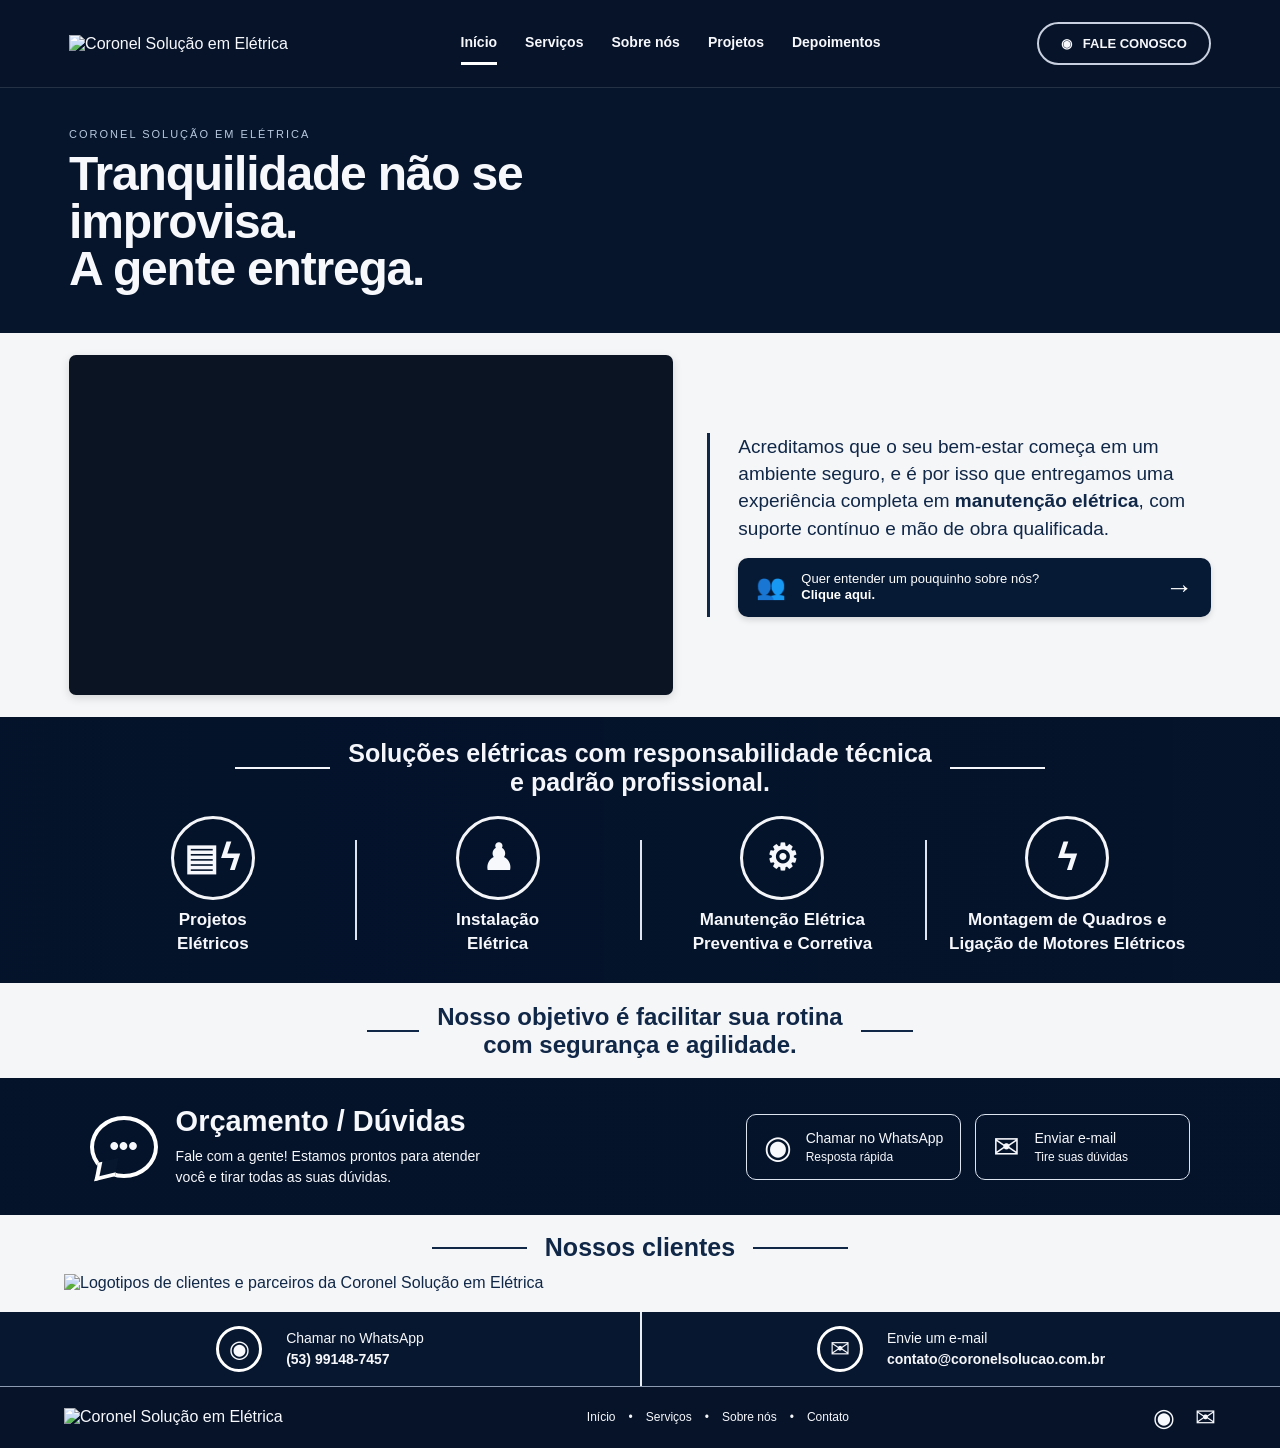
==== index.html @ 7e6bda2f "Add files via upload" ====
<!DOCTYPE html>
<html lang="pt-BR">
<head>
  <meta charset="UTF-8">
  <meta name="viewport" content="width=device-width, initial-scale=1.0">
  <meta name="description" content="Coronel Solução em Elétrica: projetos, instalações e manutenção elétrica com responsabilidade técnica e padrão profissional.">
  <meta name="theme-color" content="#06152c">
  <title>Coronel Solução em Elétrica</title>
  <link rel="stylesheet" href="style.css">
</head>
<body>
  <header class="site-header">
    <a class="brand" href="#inicio" aria-label="Coronel Solução em Elétrica - início">
      <img src="assets/logo-coronel.jpg" alt="Coronel Solução em Elétrica">
    </a>
    <button class="menu-toggle" aria-label="Abrir menu" aria-expanded="false">☰</button>
    <nav class="nav" id="nav">
      <a class="active" href="#inicio">Início</a>
      <a href="#servicos">Serviços</a>
      <a href="#sobre">Sobre nós</a>
      <a href="#clientes">Projetos</a>
      <a href="#clientes">Depoimentos</a>
    </nav>
    <a class="outline-button top-contact" href="https://wa.me/5553991487457" target="_blank" rel="noopener">◉ &nbsp; FALE CONOSCO</a>
  </header>

  <main>
    <section class="hero" id="inicio">
      <div class="hero-copy">
        <p class="eyebrow">CORONEL SOLUÇÃO EM ELÉTRICA</p>
        <h1>Tranquilidade não se<br class="desktop"> improvisa.<br>A gente entrega.</h1>
      </div>
      <div class="hero-photo" role="img" aria-label="Construção de edifício com guindaste"></div>
    </section>

    <section class="intro section-light" id="sobre">
      <div class="video-wrap">
        <iframe src="https://www.youtube-nocookie.com/embed/G24jS_KBPcw?rel=0" title="Coronel Solução em Elétrica - Apresentação" allow="accelerometer; autoplay; clipboard-write; encrypted-media; gyroscope; picture-in-picture; web-share" referrerpolicy="strict-origin-when-cross-origin" allowfullscreen></iframe>
      </div>
      <div class="intro-copy">
        <p>Acreditamos que o seu bem-estar começa em um ambiente seguro, e é por isso que entregamos uma experiência completa em <strong>manutenção elétrica</strong>, com suporte contínuo e mão de obra qualificada.</p>
        <a class="filled-button" href="#servicos"><span>👥</span><span>Quer entender um pouquinho sobre nós?<br><strong>Clique aqui.</strong></span><b>→</b></a>
      </div>
    </section>

    <section class="services" id="servicos">
      <div class="section-heading light-heading"><span></span><h2>Soluções elétricas com responsabilidade técnica<br class="desktop"> e padrão profissional.</h2><span></span></div>
      <div class="service-grid">
        <article class="service-card"><div class="service-icon">▤ϟ</div><h3>Projetos<br>Elétricos</h3></article>
        <article class="service-card"><div class="service-icon">♟</div><h3>Instalação<br>Elétrica</h3></article>
        <article class="service-card"><div class="service-icon">⚙</div><h3>Manutenção Elétrica<br>Preventiva e Corretiva</h3></article>
        <article class="service-card"><div class="service-icon">ϟ</div><h3>Montagem de Quadros e<br>Ligação de Motores Elétricos</h3></article>
      </div>
    </section>

    <section class="mission section-light">
      <div class="section-heading dark-heading"><span></span><h2>Nosso objetivo é facilitar sua rotina<br> com segurança e agilidade.</h2><span></span></div>
    </section>

    <section class="contact-band">
      <div class="contact-intro"><div class="chat-icon">•••</div><div><h2>Orçamento / Dúvidas</h2><p>Fale com a gente! Estamos prontos para atender<br class="desktop"> você e tirar todas as suas dúvidas.</p></div></div>
      <div class="contact-actions">
        <a class="contact-box" href="https://wa.me/5553991487457" target="_blank" rel="noopener"><span class="contact-symbol">◉</span><span>Chamar no WhatsApp<small>Resposta rápida</small></span></a>
        <a class="contact-box" href="mailto:contato@coronelsolucao.com.br"><span class="contact-symbol">✉</span><span>Enviar e-mail<small>Tire suas dúvidas</small></span></a>
      </div>
    </section>

    <section class="clients section-light" id="clientes">
      <div class="section-heading dark-heading"><span></span><h2>Nossos clientes</h2><span></span></div>
      <img src="assets/clientes.jpg" alt="Logotipos de clientes e parceiros da Coronel Solução em Elétrica" class="clients-image">
    </section>

    <section class="quick-contact">
      <a href="https://wa.me/5553991487457" target="_blank" rel="noopener"><span class="round-icon">◉</span><span>Chamar no WhatsApp<strong>(53) 99148-7457</strong></span></a>
      <a href="mailto:contato@coronelsolucao.com.br"><span class="round-icon">✉</span><span>Envie um e-mail<strong>contato@coronelsolucao.com.br</strong></span></a>
    </section>
  </main>

  <footer class="footer">
    <a class="footer-brand" href="#inicio"><img src="assets/logo-coronel.jpg" alt="Coronel Solução em Elétrica"></a>
    <nav><a href="#inicio">Início</a><i>•</i><a href="#servicos">Serviços</a><i>•</i><a href="#sobre">Sobre nós</a><i>•</i><a href="#contato">Contato</a></nav>
    <div class="footer-icons"><a href="https://wa.me/5553991487457" aria-label="WhatsApp">◉</a><a href="mailto:contato@coronelsolucao.com.br" aria-label="E-mail">✉</a></div>
  </footer>
  <script src="script.js"></script>
</body>
</html>
---- style.css ----
*{box-sizing:border-box}html{scroll-behavior:smooth}body{margin:0;font-family:Arial,Helvetica,sans-serif;color:#f7f8fc;background:#06152c}a{color:inherit;text-decoration:none}.site-header{height:88px;background:#061329;display:flex;align-items:center;justify-content:space-between;padding:8px 5.4%;gap:28px;border-bottom:1px solid rgba(255,255,255,.12);position:relative;z-index:5}.brand img{display:block;width:235px;max-height:78px;object-fit:contain;mix-blend-mode:screen}.nav{display:flex;align-items:center;gap:28px;font-size:14px;font-weight:700}.nav a{padding:12px 0;border-bottom:3px solid transparent}.nav a:hover,.nav a.active{border-color:#fff}.outline-button{border:2px solid #c8d0df;border-radius:28px;padding:12px 22px;font-size:13px;font-weight:700;white-space:nowrap}.menu-toggle{display:none;background:none;border:0;color:white;font-size:28px}.hero{min-height:245px;position:relative;display:flex;align-items:center;overflow:hidden;background:linear-gradient(90deg,#06152c 0%,rgba(6,21,44,.95) 30%,rgba(6,21,44,.25) 72%),url('assets/hero-construcao.jpg') right center/auto 100% no-repeat,#06152c}.hero-copy{position:relative;z-index:1;padding:26px 5.4%;max-width:680px}.eyebrow{font-size:11px;letter-spacing:2px;color:#b8c9df;margin:0 0 10px}.hero h1{font-size:clamp(32px,4.3vw,48px);line-height:.99;letter-spacing:-1.2px;margin:0;font-weight:800}.section-light{background:#f5f6f8;color:#102747}.intro{display:grid;grid-template-columns:1.2fr 1fr;gap:34px;padding:22px 5.4%;align-items:center}.video-wrap{position:relative;aspect-ratio:16/9;border-radius:7px;overflow:hidden;background:#0b1422;box-shadow:0 3px 10px #0002}.video-wrap iframe{position:absolute;inset:0;width:100%;height:100%;border:0}.intro-copy{border-left:3px solid #102747;padding:0 0 0 28px;font-size:19px;line-height:1.43}.intro-copy p{margin:0 0 16px}.filled-button{display:flex;align-items:center;gap:15px;background:#071a35;color:#fff;border-radius:10px;padding:12px 18px;font-size:13px;line-height:1.25;box-shadow:0 3px 6px #0002}.filled-button>span:first-child{font-size:24px}.filled-button b{font-size:28px;margin-left:auto}.services{padding:22px 5.5% 27px;background:linear-gradient(90deg,rgba(4,19,42,.96),rgba(4,19,42,.89)),url('assets/fundo-eletrico.jpg') center/cover}.section-heading{display:flex;align-items:center;justify-content:center;gap:18px;text-align:center}.section-heading span{display:block;height:2px;width:95px;flex-shrink:1;background:currentColor}.section-heading h2{font-size:25px;line-height:1.15;margin:0;font-weight:800}.light-heading{color:#f5f6fb;margin-bottom:20px}.service-grid{display:grid;grid-template-columns:repeat(4,1fr);max-width:1150px;margin:auto}.service-card{text-align:center;position:relative;padding:0 14px;display:flex;flex-direction:column;align-items:center;justify-content:flex-start;gap:8px}.service-card+.service-card:before{content:"";position:absolute;left:0;top:24px;height:100px;width:2px;background:#dfe5f0}.service-icon{height:84px;width:84px;border:3px solid #f4f5f8;border-radius:50%;display:grid;place-items:center;font-size:36px;font-weight:700}.service-card h3{font-size:17px;line-height:1.4;margin:0}.mission{padding:20px 5%;}.dark-heading{color:#102747}.mission .section-heading h2{font-size:24px}.mission .section-heading span{width:52px}.contact-band{display:flex;align-items:center;justify-content:space-between;gap:25px;padding:27px 7%;background:linear-gradient(90deg,rgba(4,19,42,.97),rgba(4,19,42,.84)),url('assets/fundo-eletrico.jpg') center/cover}.contact-intro{display:flex;align-items:center;gap:18px}.chat-icon{width:68px;height:62px;border:4px solid #fff;border-radius:50%;display:grid;place-items:center;font-size:27px;font-weight:bold;position:relative;flex-shrink:0}.chat-icon:after{content:"";position:absolute;bottom:-5px;left:3px;width:15px;height:15px;background:#07172e;border-left:4px solid white;border-bottom:4px solid white;transform:skew(-25deg) rotate(-15deg)}.contact-intro h2{font-size:29px;margin:0 0 8px}.contact-intro p{font-size:14px;line-height:1.5;margin:0}.contact-actions{display:flex;gap:14px}.contact-box{display:flex;align-items:center;gap:14px;border:1.5px solid #dce4f0;border-radius:10px;padding:13px 17px;min-width:215px;font-size:14px}.contact-symbol{font-size:32px}.contact-box small{display:block;font-size:12px;margin-top:4px}.clients{padding:18px 5% 20px}.clients .section-heading{margin-bottom:12px}.clients-image{width:100%;height:auto;max-height:150px;object-fit:contain;display:block}.quick-contact{display:grid;grid-template-columns:1fr 1fr;background:#07172f;border-bottom:1px solid #8c9bb2}.quick-contact>a{display:flex;align-items:center;justify-content:center;gap:24px;padding:14px 12px;font-size:14px}.quick-contact>a+a{border-left:2px solid #e9edf4}.round-icon{width:46px;height:46px;border:3px solid #fff;border-radius:50%;display:grid;place-items:center;font-size:24px}.quick-contact strong{display:block;font-size:14px;margin-top:5px}.footer{display:flex;align-items:center;justify-content:space-between;padding:16px 5%;background:#061329;gap:20px}.footer-brand img{width:180px;max-height:60px;object-fit:contain;mix-blend-mode:screen}.footer nav{display:flex;align-items:center;gap:13px;font-size:12px}.footer nav i{font-style:normal}.footer-icons{display:flex;gap:20px;font-size:25px}.footer a:hover{opacity:.8}
@media(max-width:900px){.site-header{padding:8px 4%;gap:14px}.brand img{width:185px}.nav{gap:14px;font-size:12px}.top-contact{padding:10px 13px;font-size:11px}.intro{gap:22px;padding:22px 4%}.intro-copy{font-size:16px;padding-left:20px}.contact-band{padding:25px 4%}.contact-intro h2{font-size:24px}.contact-box{min-width:0;padding:12px}.footer-brand img{width:145px}}
@media(max-width:680px){.site-header{height:74px;justify-content:space-between}.brand img{width:190px;max-height:62px}.menu-toggle{display:block;margin-left:auto}.nav{display:none;position:absolute;top:73px;left:0;right:0;background:#061329;padding:14px 6% 20px;flex-direction:column;align-items:stretch;gap:2px}.nav.open{display:flex}.nav a{padding:12px 0}.top-contact{display:none}.hero{min-height:290px;background:linear-gradient(90deg,rgba(6,21,44,.96),rgba(6,21,44,.68)),url('assets/hero-construcao.jpg') 58% center/cover no-repeat}.hero-copy{padding:32px 6%}.hero h1{font-size:clamp(34px,8.8vw,45px)}.eyebrow{font-size:9px}.desktop{display:none}.intro{grid-template-columns:1fr;padding:20px 5%;gap:20px}.intro-copy{border-left:0;border-top:2px solid #102747;padding:17px 0 0;font-size:17px}.services{padding:23px 4%}.section-heading{gap:10px}.section-heading span{width:35px}.section-heading h2{font-size:20px}.service-grid{grid-template-columns:repeat(2,1fr);row-gap:24px}.service-card{padding:0 6px}.service-card+.service-card:before{display:none}.service-card:nth-child(even){border-left:1px solid #aab5c8}.service-icon{width:74px;height:74px;font-size:31px}.service-card h3{font-size:15px}.mission{padding:22px 4%}.mission .section-heading h2{font-size:19px}.mission .section-heading span{width:20px}.contact-band{align-items:stretch;flex-direction:column;padding:25px 5%;gap:20px}.contact-intro h2{font-size:25px}.contact-intro p br{display:none}.contact-actions{display:grid;grid-template-columns:1fr 1fr;gap:9px}.contact-box{gap:8px;padding:11px 9px;font-size:12px}.contact-symbol{font-size:25px}.contact-box small{font-size:10px}.clients{padding:18px 4%}.clients-image{max-height:none}.quick-contact{grid-template-columns:1fr}.quick-contact>a{justify-content:flex-start;padding:14px 9%}.quick-contact>a+a{border-left:0;border-top:1px solid #697992}.footer{flex-wrap:wrap;justify-content:center;text-align:center;padding:20px 5%;gap:14px}.footer-brand{width:100%}.footer-brand img{width:170px;margin:auto}.footer nav{gap:9px;font-size:11px}.footer-icons{gap:16px}.chat-icon{width:56px;height:54px;font-size:22px}}
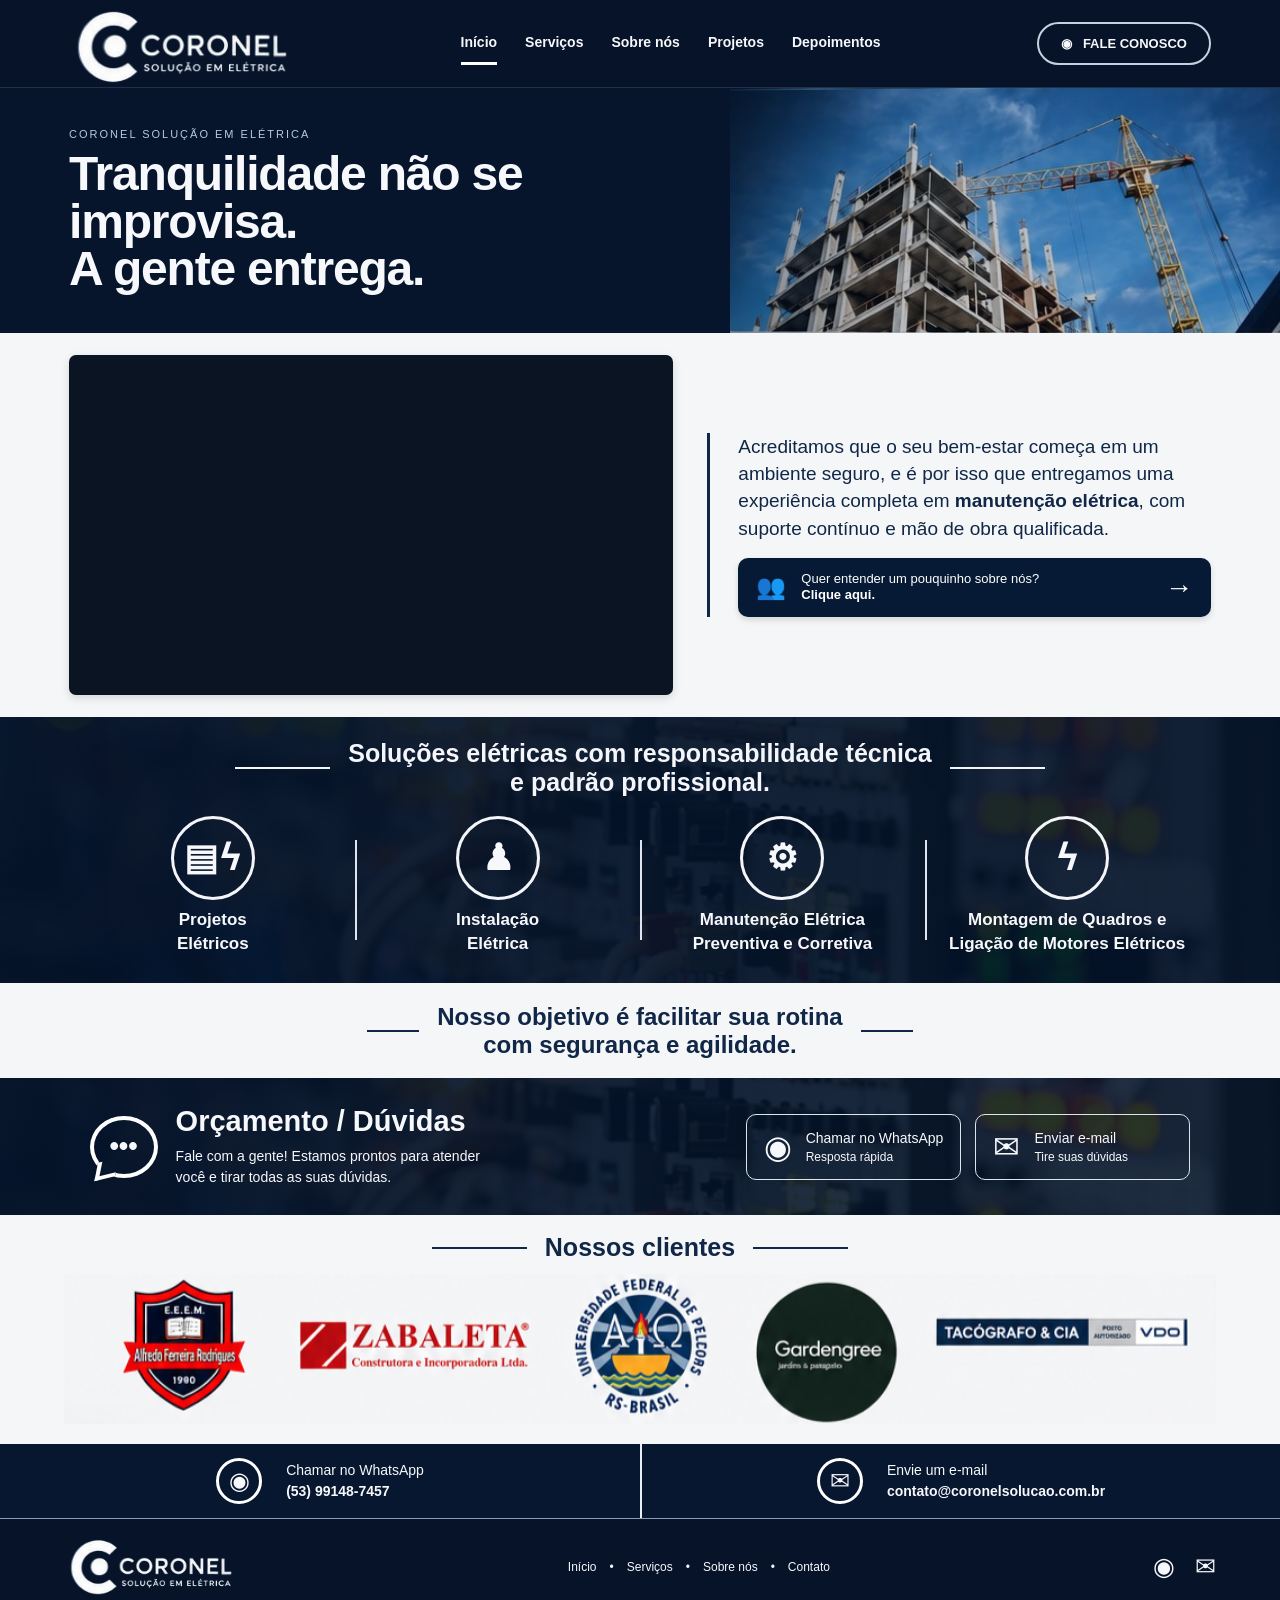
==== commit 5bb12f61: "Rename site-editado.html to index.html" ====
--- a/index.html
+++ b/index.html
@@ -1,17 +1,18 @@
-<!DOCTYPE html>
-<html lang="pt-BR">
-<head>
+<!doctype html><html lang="pt-BR"><head>
   <meta charset="UTF-8">
   <meta name="viewport" content="width=device-width, initial-scale=1.0">
   <meta name="description" content="Coronel Solução em Elétrica: projetos, instalações e manutenção elétrica com responsabilidade técnica e padrão profissional.">
   <meta name="theme-color" content="#06152c">
   <title>Coronel Solução em Elétrica</title>
-  <link rel="stylesheet" href="style.css">
+  <style>*{box-sizing:border-box}html{scroll-behavior:smooth}body{margin:0;font-family:Arial,Helvetica,sans-serif;color:#f7f8fc;background:#06152c}a{color:inherit;text-decoration:none}.site-header{height:88px;background:#061329;display:flex;align-items:center;justify-content:space-between;padding:8px 5.4%;gap:28px;border-bottom:1px solid rgba(255,255,255,.12);position:relative;z-index:5}.brand img{display:block;width:235px;max-height:78px;object-fit:contain;mix-blend-mode:screen}.nav{display:flex;align-items:center;gap:28px;font-size:14px;font-weight:700}.nav a{padding:12px 0;border-bottom:3px solid transparent}.nav a:hover,.nav a.active{border-color:#fff}.outline-button{border:2px solid #c8d0df;border-radius:28px;padding:12px 22px;font-size:13px;font-weight:700;white-space:nowrap}.menu-toggle{display:none;background:none;border:0;color:white;font-size:28px}.hero{min-height:245px;position:relative;display:flex;align-items:center;overflow:hidden;background:linear-gradient(90deg,#06152c 0%,rgba(6,21,44,.95) 30%,rgba(6,21,44,.25) 72%),url("[data-uri]") right center/auto 100% no-repeat,#06152c}.hero-copy{position:relative;z-index:1;padding:26px 5.4%;max-width:680px}.eyebrow{font-size:11px;letter-spacing:2px;color:#b8c9df;margin:0 0 10px}.hero h1{font-size:clamp(32px,4.3vw,48px);line-height:.99;letter-spacing:-1.2px;margin:0;font-weight:800}.section-light{background:#f5f6f8;color:#102747}.intro{display:grid;grid-template-columns:1.2fr 1fr;gap:34px;padding:22px 5.4%;align-items:center}.video-wrap{position:relative;aspect-ratio:16/9;border-radius:7px;overflow:hidden;background:#0b1422;box-shadow:0 3px 10px #0002}.video-wrap iframe{position:absolute;inset:0;width:100%;height:100%;border:0}.intro-copy{border-left:3px solid #102747;padding:0 0 0 28px;font-size:19px;line-height:1.43}.intro-copy p{margin:0 0 16px}.filled-button{display:flex;align-items:center;gap:15px;background:#071a35;color:#fff;border-radius:10px;padding:12px 18px;font-size:13px;line-height:1.25;box-shadow:0 3px 6px #0002}.filled-button>span:first-child{font-size:24px}.filled-button b{font-size:28px;margin-left:auto}.services{padding:22px 5.5% 27px;background:linear-gradient(90deg,rgba(4,19,42,.96),rgba(4,19,42,.89)),url("[data-uri]") center/cover}.section-heading{display:flex;align-items:center;justify-content:center;gap:18px;text-align:center}.section-heading span{display:block;height:2px;width:95px;flex-shrink:1;background:currentColor}.section-heading h2{font-size:25px;line-height:1.15;margin:0;font-weight:800}.light-heading{color:#f5f6fb;margin-bottom:20px}.service-grid{display:grid;grid-template-columns:repeat(4,1fr);max-width:1150px;margin:auto}.service-card{text-align:center;position:relative;padding:0 14px;display:flex;flex-direction:column;align-items:center;justify-content:flex-start;gap:8px}.service-card+.service-card:before{content:"";position:absolute;left:0;top:24px;height:100px;width:2px;background:#dfe5f0}.service-icon{height:84px;width:84px;border:3px solid #f4f5f8;border-radius:50%;display:grid;place-items:center;font-size:36px;font-weight:700}.service-card h3{font-size:17px;line-height:1.4;margin:0}.mission{padding:20px 5%;}.dark-heading{color:#102747}.mission .section-heading h2{font-size:24px}.mission .section-heading span{width:52px}.contact-band{display:flex;align-items:center;justify-content:space-between;gap:25px;padding:27px 7%;background:linear-gradient(90deg,rgba(4,19,42,.97),rgba(4,19,42,.84)),url("[data-uri]") center/cover}.contact-intro{display:flex;align-items:center;gap:18px}.chat-icon{width:68px;height:62px;border:4px solid #fff;border-radius:50%;display:grid;place-items:center;font-size:27px;font-weight:bold;position:relative;flex-shrink:0}.chat-icon:after{content:"";position:absolute;bottom:-5px;left:3px;width:15px;height:15px;background:#07172e;border-left:4px solid white;border-bottom:4px solid white;transform:skew(-25deg) rotate(-15deg)}.contact-intro h2{font-size:29px;margin:0 0 8px}.contact-intro p{font-size:14px;line-height:1.5;margin:0}.contact-actions{display:flex;gap:14px}.contact-box{display:flex;align-items:center;gap:14px;border:1.5px solid #dce4f0;border-radius:10px;padding:13px 17px;min-width:215px;font-size:14px}.contact-symbol{font-size:32px}.contact-box small{display:block;font-size:12px;margin-top:4px}.clients{padding:18px 5% 20px}.clients .section-heading{margin-bottom:12px}.clients-image{width:100%;height:auto;max-height:150px;object-fit:contain;display:block}.quick-contact{display:grid;grid-template-columns:1fr 1fr;background:#07172f;border-bottom:1px solid #8c9bb2}.quick-contact>a{display:flex;align-items:center;justify-content:center;gap:24px;padding:14px 12px;font-size:14px}.quick-contact>a+a{border-left:2px solid #e9edf4}.round-icon{width:46px;height:46px;border:3px solid #fff;border-radius:50%;display:grid;place-items:center;font-size:24px}.quick-contact strong{display:block;font-size:14px;margin-top:5px}.footer{display:flex;align-items:center;justify-content:space-between;padding:16px 5%;background:#061329;gap:20px}.footer-brand img{width:180px;max-height:60px;object-fit:contain;mix-blend-mode:screen}.footer nav{display:flex;align-items:center;gap:13px;font-size:12px}.footer nav i{font-style:normal}.footer-icons{display:flex;gap:20px;font-size:25px}.footer a:hover{opacity:.8}
+@media(max-width:900px){.site-header{padding:8px 4%;gap:14px}.brand img{width:185px}.nav{gap:14px;font-size:12px}.top-contact{padding:10px 13px;font-size:11px}.intro{gap:22px;padding:22px 4%}.intro-copy{font-size:16px;padding-left:20px}.contact-band{padding:25px 4%}.contact-intro h2{font-size:24px}.contact-box{min-width:0;padding:12px}.footer-brand img{width:145px}}
+@media(max-width:680px){.site-header{height:74px;justify-content:space-between}.brand img{width:190px;max-height:62px}.menu-toggle{display:block;margin-left:auto}.nav{display:none;position:absolute;top:73px;left:0;right:0;background:#061329;padding:14px 6% 20px;flex-direction:column;align-items:stretch;gap:2px}.nav.open{display:flex}.nav a{padding:12px 0}.top-contact{display:none}.hero{min-height:290px;background:linear-gradient(90deg,rgba(6,21,44,.96),rgba(6,21,44,.68)),url("[data-uri]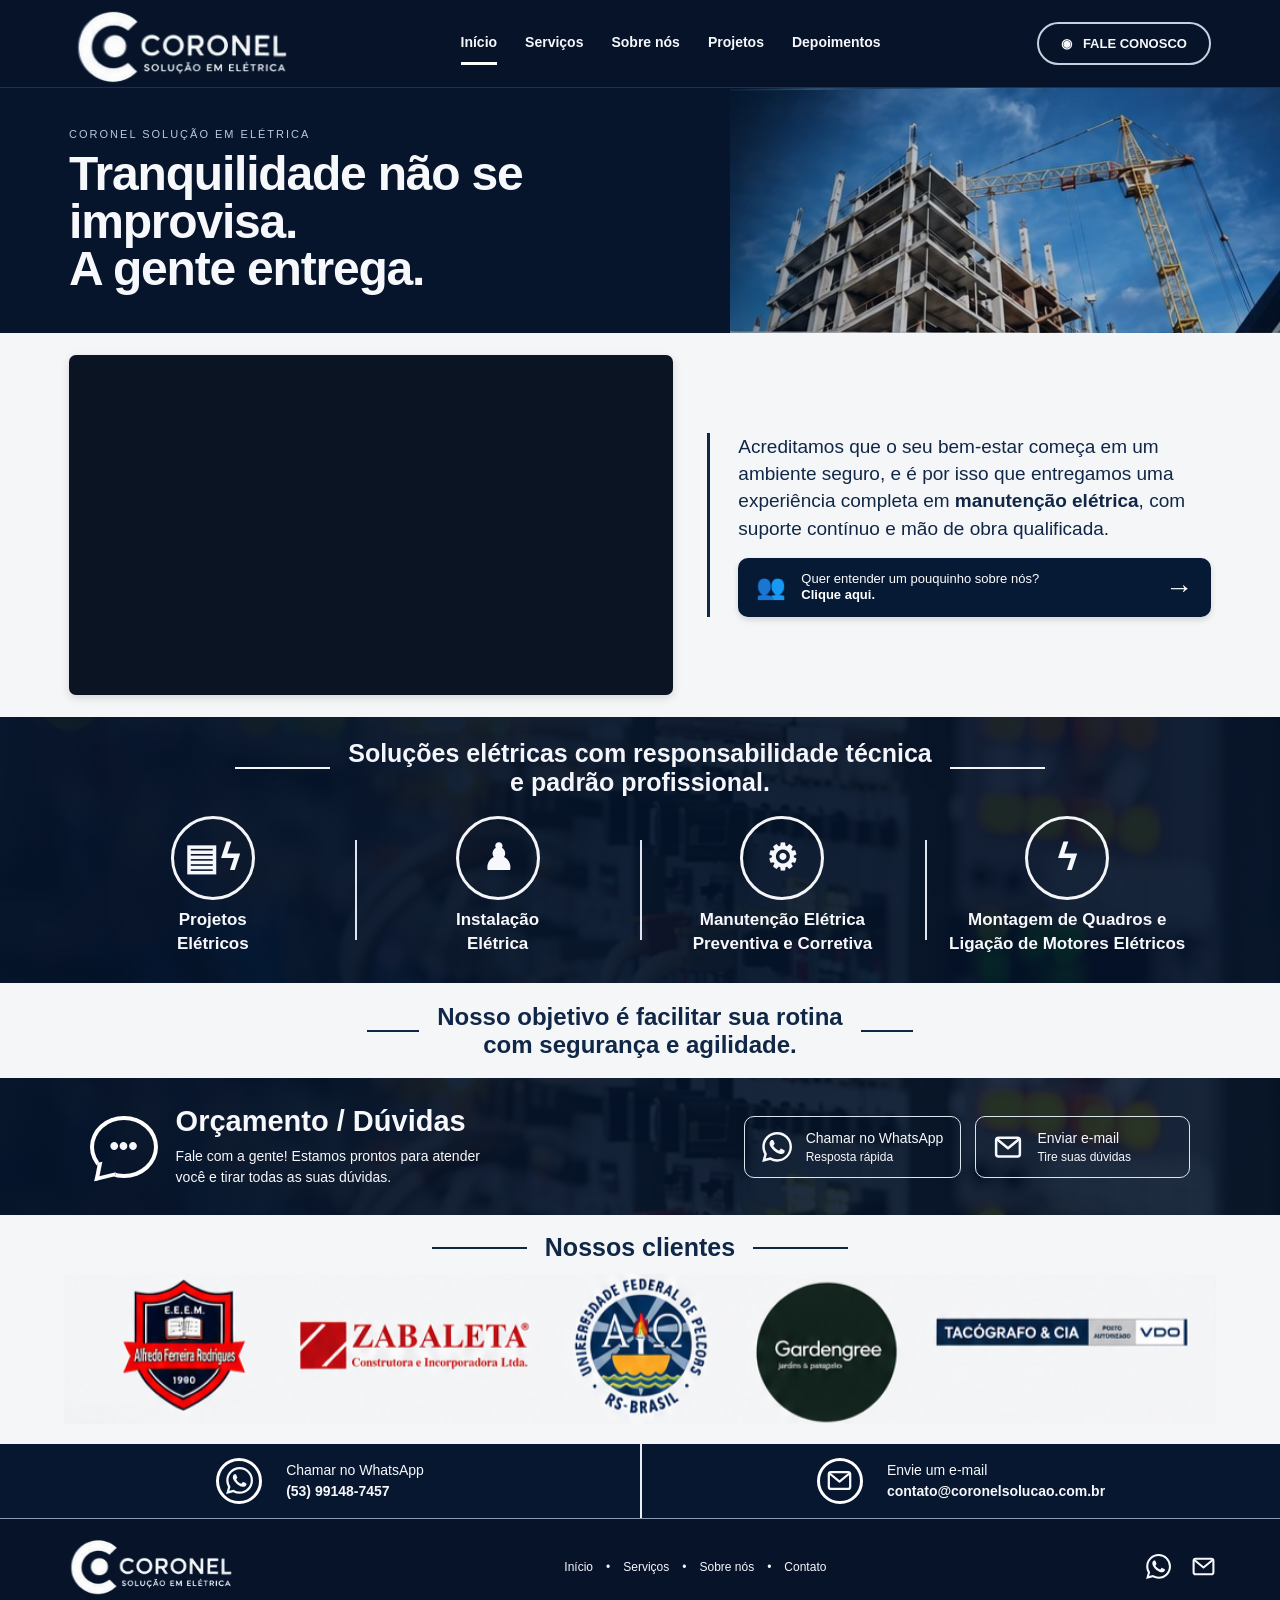
==== commit c2a88789: "Rename Naosei.html to index.html" ====
--- a/index.html
+++ b/index.html
@@ -4,7 +4,7 @@
   <meta name="description" content="Coronel Solução em Elétrica: projetos, instalações e manutenção elétrica com responsabilidade técnica e padrão profissional.">
   <meta name="theme-color" content="#06152c">
   <title>Coronel Solução em Elétrica</title>
-  <style>*{box-sizing:border-box}html{scroll-behavior:smooth}body{margin:0;font-family:Arial,Helvetica,sans-serif;color:#f7f8fc;background:#06152c}a{color:inherit;text-decoration:none}.site-header{height:88px;background:#061329;display:flex;align-items:center;justify-content:space-between;padding:8px 5.4%;gap:28px;border-bottom:1px solid rgba(255,255,255,.12);position:relative;z-index:5}.brand img{display:block;width:235px;max-height:78px;object-fit:contain;mix-blend-mode:screen}.nav{display:flex;align-items:center;gap:28px;font-size:14px;font-weight:700}.nav a{padding:12px 0;border-bottom:3px solid transparent}.nav a:hover,.nav a.active{border-color:#fff}.outline-button{border:2px solid #c8d0df;border-radius:28px;padding:12px 22px;font-size:13px;font-weight:700;white-space:nowrap}.menu-toggle{display:none;background:none;border:0;color:white;font-size:28px}.hero{min-height:245px;position:relative;display:flex;align-items:center;overflow:hidden;background:linear-gradient(90deg,#06152c 0%,rgba(6,21,44,.95) 30%,rgba(6,21,44,.25) 72%),url("[data-uri]") right center/auto 100% no-repeat,#06152c}.hero-copy{position:relative;z-index:1;padding:26px 5.4%;max-width:680px}.eyebrow{font-size:11px;letter-spacing:2px;color:#b8c9df;margin:0 0 10px}.hero h1{font-size:clamp(32px,4.3vw,48px);line-height:.99;letter-spacing:-1.2px;margin:0;font-weight:800}.section-light{background:#f5f6f8;color:#102747}.intro{display:grid;grid-template-columns:1.2fr 1fr;gap:34px;padding:22px 5.4%;align-items:center}.video-wrap{position:relative;aspect-ratio:16/9;border-radius:7px;overflow:hidden;background:#0b1422;box-shadow:0 3px 10px #0002}.video-wrap iframe{position:absolute;inset:0;width:100%;height:100%;border:0}.intro-copy{border-left:3px solid #102747;padding:0 0 0 28px;font-size:19px;line-height:1.43}.intro-copy p{margin:0 0 16px}.filled-button{display:flex;align-items:center;gap:15px;background:#071a35;color:#fff;border-radius:10px;padding:12px 18px;font-size:13px;line-height:1.25;box-shadow:0 3px 6px #0002}.filled-button>span:first-child{font-size:24px}.filled-button b{font-size:28px;margin-left:auto}.services{padding:22px 5.5% 27px;background:linear-gradient(90deg,rgba(4,19,42,.96),rgba(4,19,42,.89)),url("[data-uri]") center/cover}.section-heading{display:flex;align-items:center;justify-content:center;gap:18px;text-align:center}.section-heading span{display:block;height:2px;width:95px;flex-shrink:1;background:currentColor}.section-heading h2{font-size:25px;line-height:1.15;margin:0;font-weight:800}.light-heading{color:#f5f6fb;margin-bottom:20px}.service-grid{display:grid;grid-template-columns:repeat(4,1fr);max-width:1150px;margin:auto}.service-card{text-align:center;position:relative;padding:0 14px;display:flex;flex-direction:column;align-items:center;justify-content:flex-start;gap:8px}.service-card+.service-card:before{content:"";position:absolute;left:0;top:24px;height:100px;width:2px;background:#dfe5f0}.service-icon{height:84px;width:84px;border:3px solid #f4f5f8;border-radius:50%;display:grid;place-items:center;font-size:36px;font-weight:700}.service-card h3{font-size:17px;line-height:1.4;margin:0}.mission{padding:20px 5%;}.dark-heading{color:#102747}.mission .section-heading h2{font-size:24px}.mission .section-heading span{width:52px}.contact-band{display:flex;align-items:center;justify-content:space-between;gap:25px;padding:27px 7%;background:linear-gradient(90deg,rgba(4,19,42,.97),rgba(4,19,42,.84)),url("[data-uri]") center/cover}.contact-intro{display:flex;align-items:center;gap:18px}.chat-icon{width:68px;height:62px;border:4px solid #fff;border-radius:50%;display:grid;place-items:center;font-size:27px;font-weight:bold;position:relative;flex-shrink:0}.chat-icon:after{content:"";position:absolute;bottom:-5px;left:3px;width:15px;height:15px;background:#07172e;border-left:4px solid white;border-bottom:4px solid white;transform:skew(-25deg) rotate(-15deg)}.contact-intro h2{font-size:29px;margin:0 0 8px}.contact-intro p{font-size:14px;line-height:1.5;margin:0}.contact-actions{display:flex;gap:14px}.contact-box{display:flex;align-items:center;gap:14px;border:1.5px solid #dce4f0;border-radius:10px;padding:13px 17px;min-width:215px;font-size:14px}.contact-symbol{font-size:32px}.contact-box small{display:block;font-size:12px;margin-top:4px}.clients{padding:18px 5% 20px}.clients .section-heading{margin-bottom:12px}.clients-image{width:100%;height:auto;max-height:150px;object-fit:contain;display:block}.quick-contact{display:grid;grid-template-columns:1fr 1fr;background:#07172f;border-bottom:1px solid #8c9bb2}.quick-contact>a{display:flex;align-items:center;justify-content:center;gap:24px;padding:14px 12px;font-size:14px}.quick-contact>a+a{border-left:2px solid #e9edf4}.round-icon{width:46px;height:46px;border:3px solid #fff;border-radius:50%;display:grid;place-items:center;font-size:24px}.quick-contact strong{display:block;font-size:14px;margin-top:5px}.footer{display:flex;align-items:center;justify-content:space-between;padding:16px 5%;background:#061329;gap:20px}.footer-brand img{width:180px;max-height:60px;object-fit:contain;mix-blend-mode:screen}.footer nav{display:flex;align-items:center;gap:13px;font-size:12px}.footer nav i{font-style:normal}.footer-icons{display:flex;gap:20px;font-size:25px}.footer a:hover{opacity:.8}
+  <style>*{box-sizing:border-box}html{scroll-behavior:smooth}body{margin:0;font-family:Arial,Helvetica,sans-serif;color:#f7f8fc;background:#06152c}a{color:inherit;text-decoration:none}.site-header{height:88px;background:#061329;display:flex;align-items:center;justify-content:space-between;padding:8px 5.4%;gap:28px;border-bottom:1px solid rgba(255,255,255,.12);position:relative;z-index:5}.brand img{display:block;width:235px;max-height:78px;object-fit:contain;mix-blend-mode:screen}.nav{display:flex;align-items:center;gap:28px;font-size:14px;font-weight:700}.nav a{padding:12px 0;border-bottom:3px solid transparent}.nav a:hover,.nav a.active{border-color:#fff}.outline-button{border:2px solid #c8d0df;border-radius:28px;padding:12px 22px;font-size:13px;font-weight:700;white-space:nowrap}.menu-toggle{display:none;background:none;border:0;color:white;font-size:28px}.hero{min-height:245px;position:relative;display:flex;align-items:center;overflow:hidden;background:linear-gradient(90deg,#06152c 0%,rgba(6,21,44,.95) 30%,rgba(6,21,44,.25) 72%),url("[data-uri]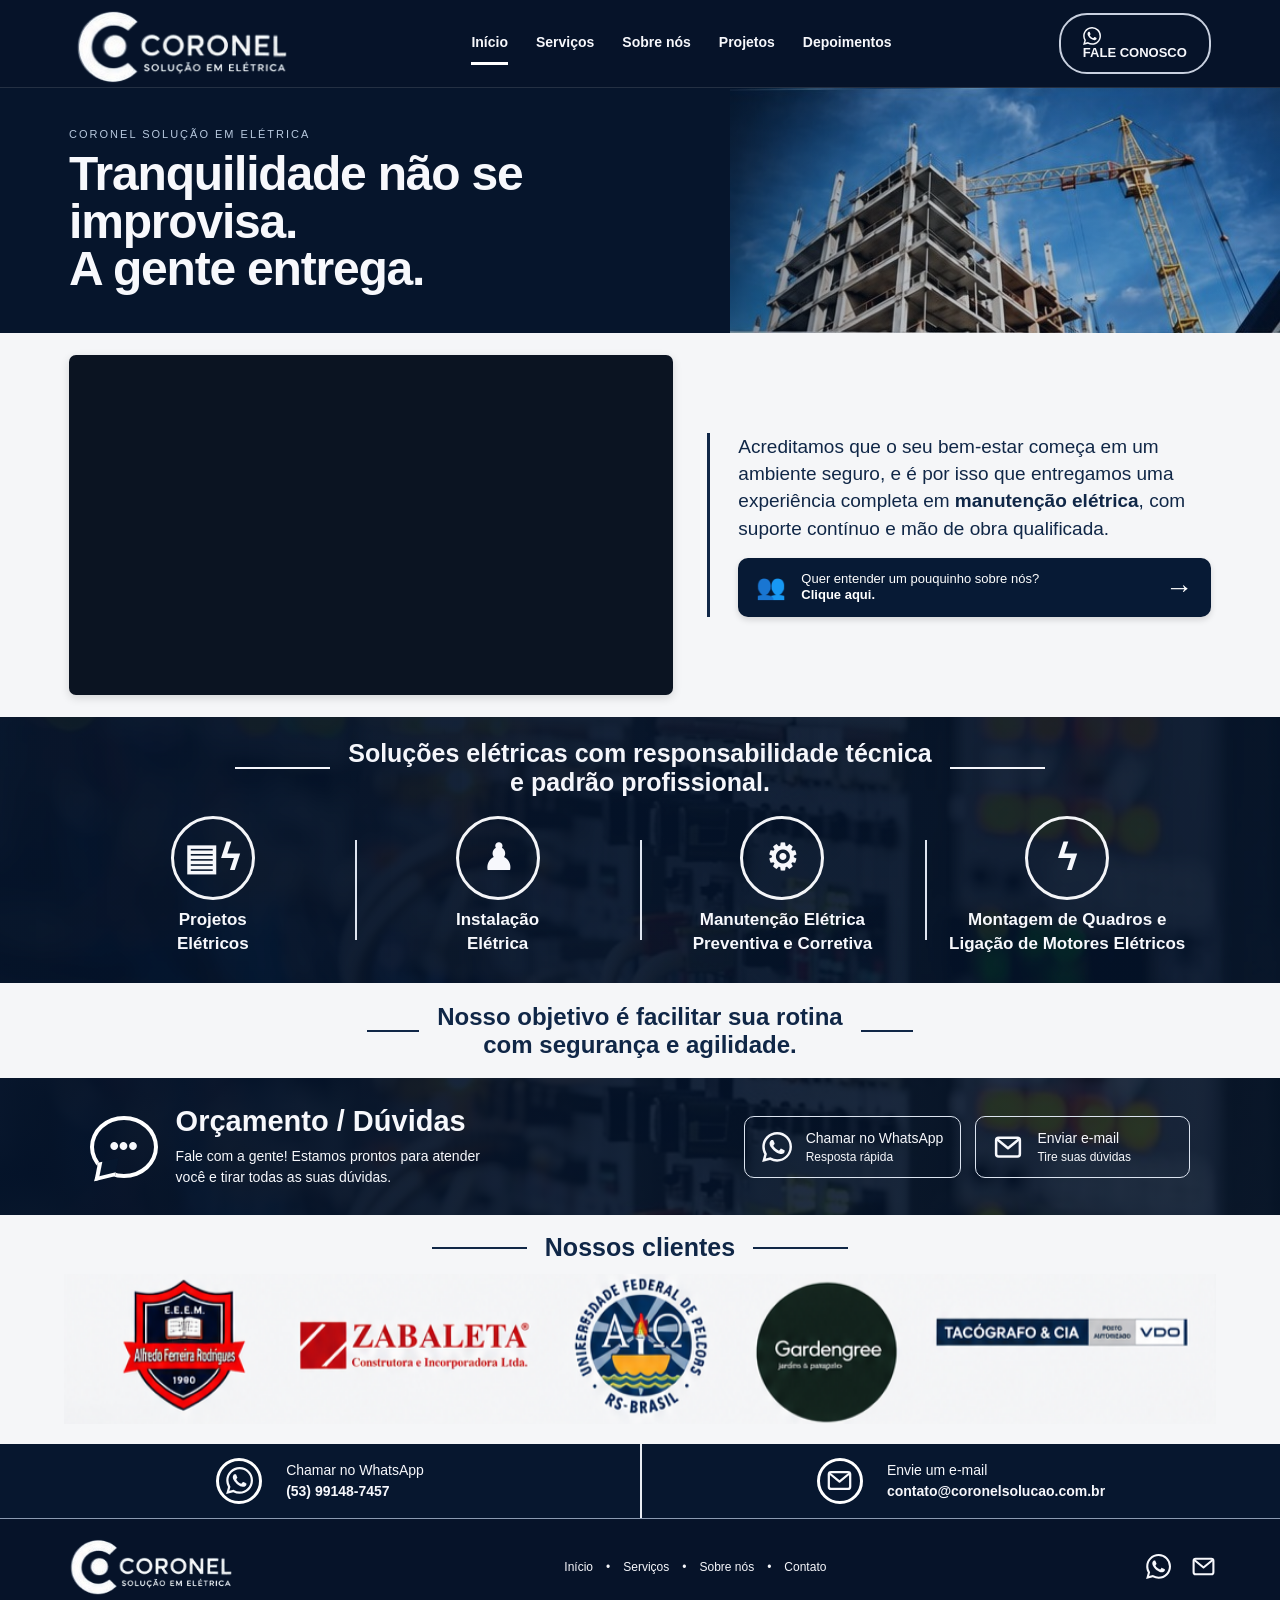
==== commit 8a8eca36: "Add files via upload" ====
--- a/index.html
+++ b/index.html
@@ -22,7 +22,7 @@
       <a href="#clientes">Projetos</a>
       <a href="#clientes">Depoimentos</a>
     </nav>
-    <a class="outline-button top-contact" href="https://wa.me/5553991487457" target="_blank" rel="noopener">◉ &nbsp; FALE CONOSCO</a>
+    <a class="outline-button top-contact" href="https://wa.me/5553991487457" target="_blank" rel="noopener"><svg viewBox="0 0 24 24" aria-hidden="true" class="contact-icon whatsapp-icon" style="width:18px;height:18px;vertical-align:middle;margin-right:7px"><path fill="currentColor" d="M20.52 3.48A11.82 11.82 0 0 0 12.1 0C5.55 0 .22 5.33.22 11.88c0 2.09.55 4.13 1.6 5.93L.12 24l6.34-1.66a11.9 11.9 0 0 0 5.64 1.43h.01c6.55 0 11.88-5.33 11.88-11.88 0-3.17-1.23-6.15-3.47-8.41ZM12.1 21.75a9.87 9.87 0 0 1-5.03-1.38l-.36-.21-3.76.99 1-3.66-.24-.38a9.83 9.83 0 0 1-1.51-5.23c0-5.46 4.44-9.9 9.9-9.9a9.84 9.84 0 0 1 7.01 2.91 9.84 9.84 0 0 1 2.9 7.01c0 5.46-4.44 9.9-9.9 9.9Zm5.43-7.41c-.3-.15-1.77-.87-2.04-.97-.27-.1-.47-.15-.67.15-.2.3-.77.97-.94 1.17-.17.2-.35.22-.65.07-.3-.15-1.26-.46-2.4-1.47-.89-.79-1.49-1.77-1.66-2.07-.17-.3-.02-.46.13-.61.13-.13.3-.35.45-.52.15-.17.2-.3.3-.5.1-.2.05-.37-.02-.52-.07-.15-.67-1.62-.92-2.22-.24-.58-.49-.5-.67-.51h-.57c-.2 0-.52.07-.79.37-.27.3-1.04 1.02-1.04 2.49s1.07 2.89 1.22 3.09c.15.2 2.1 3.21 5.09 4.5.71.31 1.27.5 1.7.64.71.23 1.36.2 1.87.12.57-.09 1.77-.72 2.02-1.42.25-.7.25-1.3.17-1.42-.07-.13-.27-.2-.57-.35Z"/></svg>FALE CONOSCO</a>
   </header>
 
   <main>
@@ -95,4 +95,4 @@
 }));
 </script>
 
-</body></html>
+</body></html>
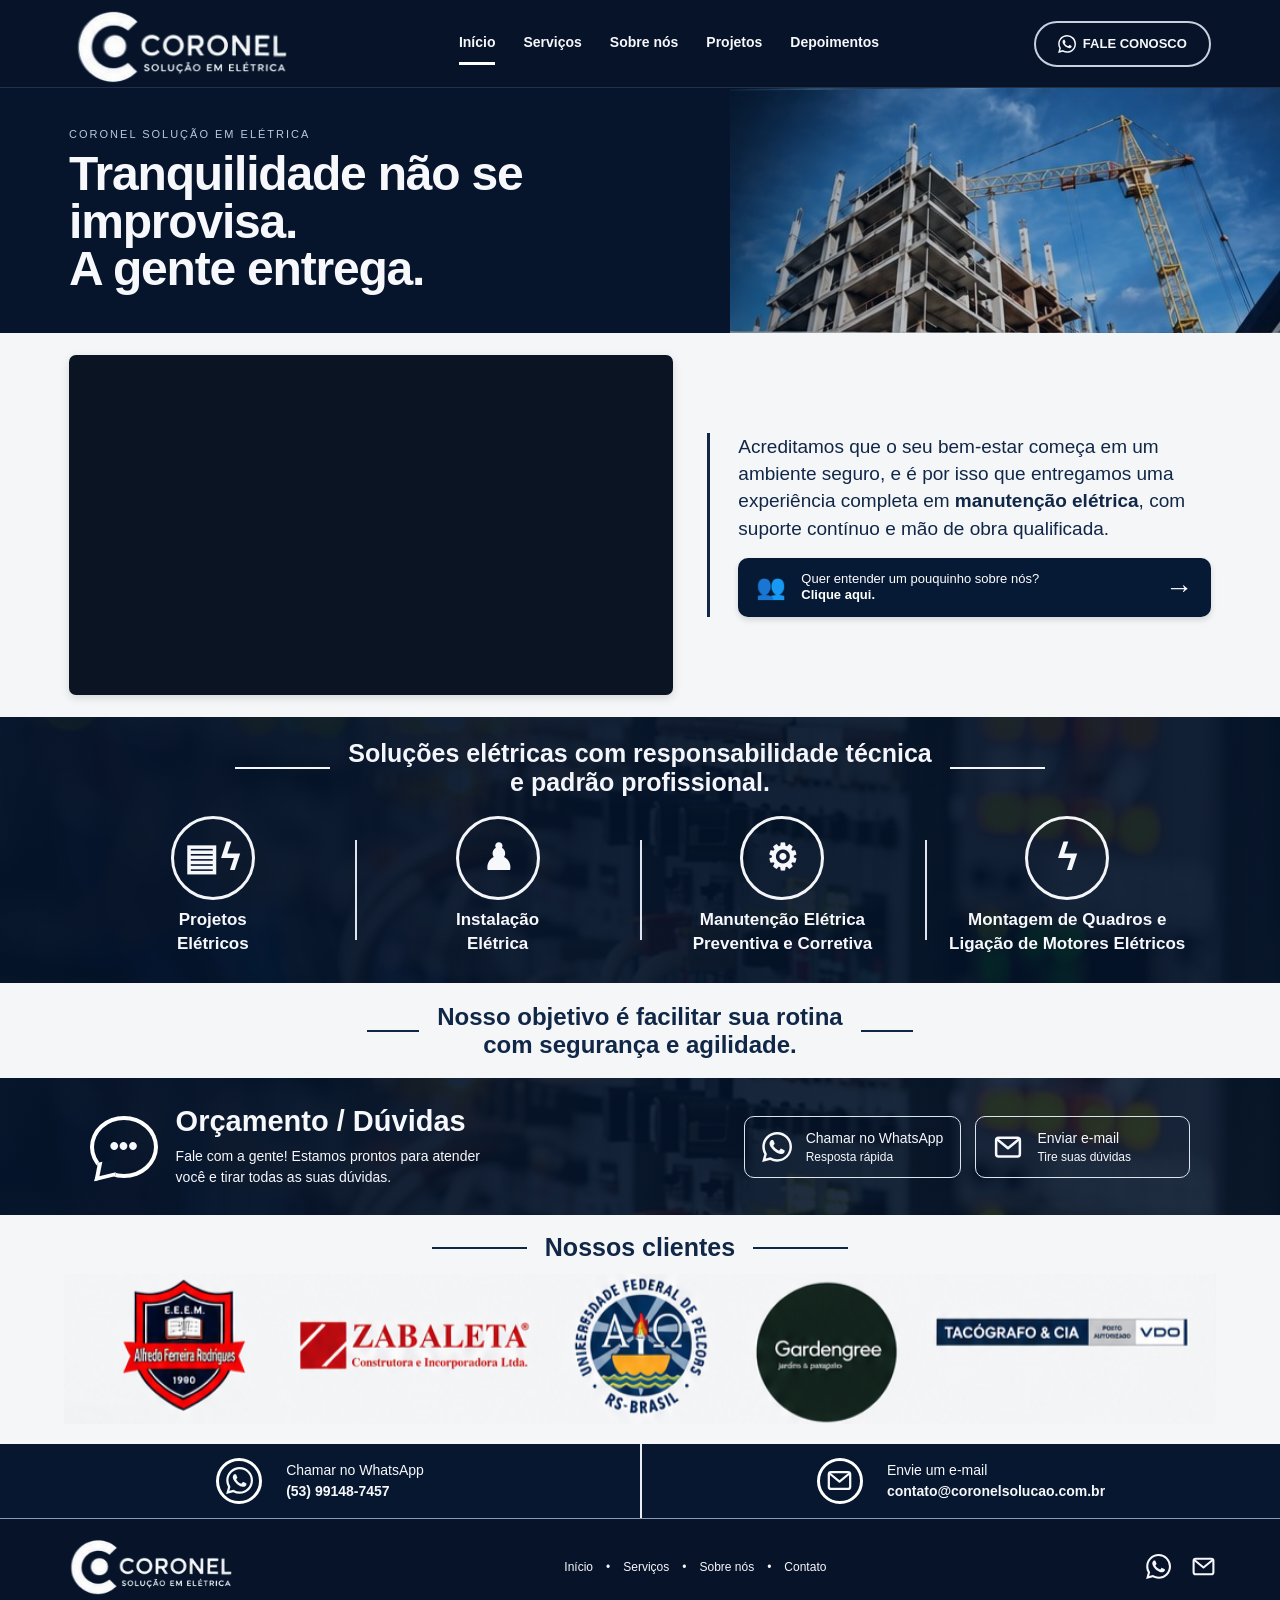
==== commit ccac1ec2: "Add files via upload" ====
--- a/index.html
+++ b/index.html
@@ -4,7 +4,7 @@
   <meta name="description" content="Coronel Solução em Elétrica: projetos, instalações e manutenção elétrica com responsabilidade técnica e padrão profissional.">
   <meta name="theme-color" content="#06152c">
   <title>Coronel Solução em Elétrica</title>
-  <style>*{box-sizing:border-box}html{scroll-behavior:smooth}body{margin:0;font-family:Arial,Helvetica,sans-serif;color:#f7f8fc;background:#06152c}a{color:inherit;text-decoration:none}.site-header{height:88px;background:#061329;display:flex;align-items:center;justify-content:space-between;padding:8px 5.4%;gap:28px;border-bottom:1px solid rgba(255,255,255,.12);position:relative;z-index:5}.brand img{display:block;width:235px;max-height:78px;object-fit:contain;mix-blend-mode:screen}.nav{display:flex;align-items:center;gap:28px;font-size:14px;font-weight:700}.nav a{padding:12px 0;border-bottom:3px solid transparent}.nav a:hover,.nav a.active{border-color:#fff}.outline-button{border:2px solid #c8d0df;border-radius:28px;padding:12px 22px;font-size:13px;font-weight:700;white-space:nowrap}.menu-toggle{display:none;background:none;border:0;color:white;font-size:28px}.hero{min-height:245px;position:relative;display:flex;align-items:center;overflow:hidden;background:linear-gradient(90deg,#06152c 0%,rgba(6,21,44,.95) 30%,rgba(6,21,44,.25) 72%),url("[data-uri]") right center/auto 100% no-repeat,#06152c}.hero-copy{position:relative;z-index:1;padding:26px 5.4%;max-width:680px}.eyebrow{font-size:11px;letter-spacing:2px;color:#b8c9df;margin:0 0 10px}.hero h1{font-size:clamp(32px,4.3vw,48px);line-height:.99;letter-spacing:-1.2px;margin:0;font-weight:800}.section-light{background:#f5f6f8;color:#102747}.intro{display:grid;grid-template-columns:1.2fr 1fr;gap:34px;padding:22px 5.4%;align-items:center}.video-wrap{position:relative;aspect-ratio:16/9;border-radius:7px;overflow:hidden;background:#0b1422;box-shadow:0 3px 10px #0002}.video-wrap iframe{position:absolute;inset:0;width:100%;height:100%;border:0}.intro-copy{border-left:3px solid #102747;padding:0 0 0 28px;font-size:19px;line-height:1.43}.intro-copy p{margin:0 0 16px}.filled-button{display:flex;align-items:center;gap:15px;background:#071a35;color:#fff;border-radius:10px;padding:12px 18px;font-size:13px;line-height:1.25;box-shadow:0 3px 6px #0002}.filled-button>span:first-child{font-size:24px}.filled-button b{font-size:28px;margin-left:auto}.services{padding:22px 5.5% 27px;background:linear-gradient(90deg,rgba(4,19,42,.96),rgba(4,19,42,.89)),url("[data-uri]") center/cover}.section-heading{display:flex;align-items:center;justify-content:center;gap:18px;text-align:center}.section-heading span{display:block;height:2px;width:95px;flex-shrink:1;background:currentColor}.section-heading h2{font-size:25px;line-height:1.15;margin:0;font-weight:800}.light-heading{color:#f5f6fb;margin-bottom:20px}.service-grid{display:grid;grid-template-columns:repeat(4,1fr);max-width:1150px;margin:auto}.service-card{text-align:center;position:relative;padding:0 14px;display:flex;flex-direction:column;align-items:center;justify-content:flex-start;gap:8px}.service-card+.service-card:before{content:"";position:absolute;left:0;top:24px;height:100px;width:2px;background:#dfe5f0}.service-icon{height:84px;width:84px;border:3px solid #f4f5f8;border-radius:50%;display:grid;place-items:center;font-size:36px;font-weight:700}.service-card h3{font-size:17px;line-height:1.4;margin:0}.mission{padding:20px 5%;}.dark-heading{color:#102747}.mission .section-heading h2{font-size:24px}.mission .section-heading span{width:52px}.contact-band{display:flex;align-items:center;justify-content:space-between;gap:25px;padding:27px 7%;background:linear-gradient(90deg,rgba(4,19,42,.97),rgba(4,19,42,.84)),url("[data-uri]") center/cover}.contact-intro{display:flex;align-items:center;gap:18px}.chat-icon{width:68px;height:62px;border:4px solid #fff;border-radius:50%;display:grid;place-items:center;font-size:27px;font-weight:bold;position:relative;flex-shrink:0}.chat-icon:after{content:"";position:absolute;bottom:-5px;left:3px;width:15px;height:15px;background:#07172e;border-left:4px solid white;border-bottom:4px solid white;transform:skew(-25deg) rotate(-15deg)}.contact-intro h2{font-size:29px;margin:0 0 8px}.contact-intro p{font-size:14px;line-height:1.5;margin:0}.contact-actions{display:flex;gap:14px}.contact-box{display:flex;align-items:center;gap:14px;border:1.5px solid #dce4f0;border-radius:10px;padding:13px 17px;min-width:215px;font-size:14px}.contact-symbol{font-size:32px;display:inline-flex;align-items:center;justify-content:center}.contact-icon{width:30px;height:30px;display:block;flex-shrink:0}.round-icon .contact-icon{width:27px;height:27px}.footer-icons .contact-icon{width:25px;height:25px}.contact-box small{display:block;font-size:12px;margin-top:4px}.clients{padding:18px 5% 20px}.clients .section-heading{margin-bottom:12px}.clients-image{width:100%;height:auto;max-height:150px;object-fit:contain;display:block}.quick-contact{display:grid;grid-template-columns:1fr 1fr;background:#07172f;border-bottom:1px solid #8c9bb2}.quick-contact>a{display:flex;align-items:center;justify-content:center;gap:24px;padding:14px 12px;font-size:14px}.quick-contact>a+a{border-left:2px solid #e9edf4}.round-icon{width:46px;height:46px;border:3px solid #fff;border-radius:50%;display:grid;place-items:center;font-size:24px}.quick-contact strong{display:block;font-size:14px;margin-top:5px}.footer{display:flex;align-items:center;justify-content:space-between;padding:16px 5%;background:#061329;gap:20px}.footer-brand img{width:180px;max-height:60px;object-fit:contain;mix-blend-mode:screen}.footer nav{display:flex;align-items:center;gap:13px;font-size:12px}.footer nav i{font-style:normal}.footer-icons{display:flex;gap:20px;font-size:25px}.footer a:hover{opacity:.8}
+  <style>*{box-sizing:border-box}html{scroll-behavior:smooth}body{margin:0;font-family:Arial,Helvetica,sans-serif;color:#f7f8fc;background:#06152c}a{color:inherit;text-decoration:none}.site-header{height:88px;background:#061329;display:flex;align-items:center;justify-content:space-between;padding:8px 5.4%;gap:28px;border-bottom:1px solid rgba(255,255,255,.12);position:relative;z-index:5}.brand img{display:block;width:235px;max-height:78px;object-fit:contain;mix-blend-mode:screen}.nav{display:flex;align-items:center;gap:28px;font-size:14px;font-weight:700}.nav a{padding:12px 0;border-bottom:3px solid transparent}.nav a:hover,.nav a.active{border-color:#fff}.outline-button{border:2px solid #c8d0df;border-radius:28px;padding:12px 22px;font-size:13px;font-weight:700;white-space:nowrap}.top-contact{display:inline-flex;align-items:center;justify-content:center;gap:7px;flex-shrink:0}.top-contact .contact-icon{display:block;flex:0 0 18px;margin-right:0!important}.menu-toggle{display:none;background:none;border:0;color:white;font-size:28px}.hero{min-height:245px;position:relative;display:flex;align-items:center;overflow:hidden;background:linear-gradient(90deg,#06152c 0%,rgba(6,21,44,.95) 30%,rgba(6,21,44,.25) 72%),url("[data-uri]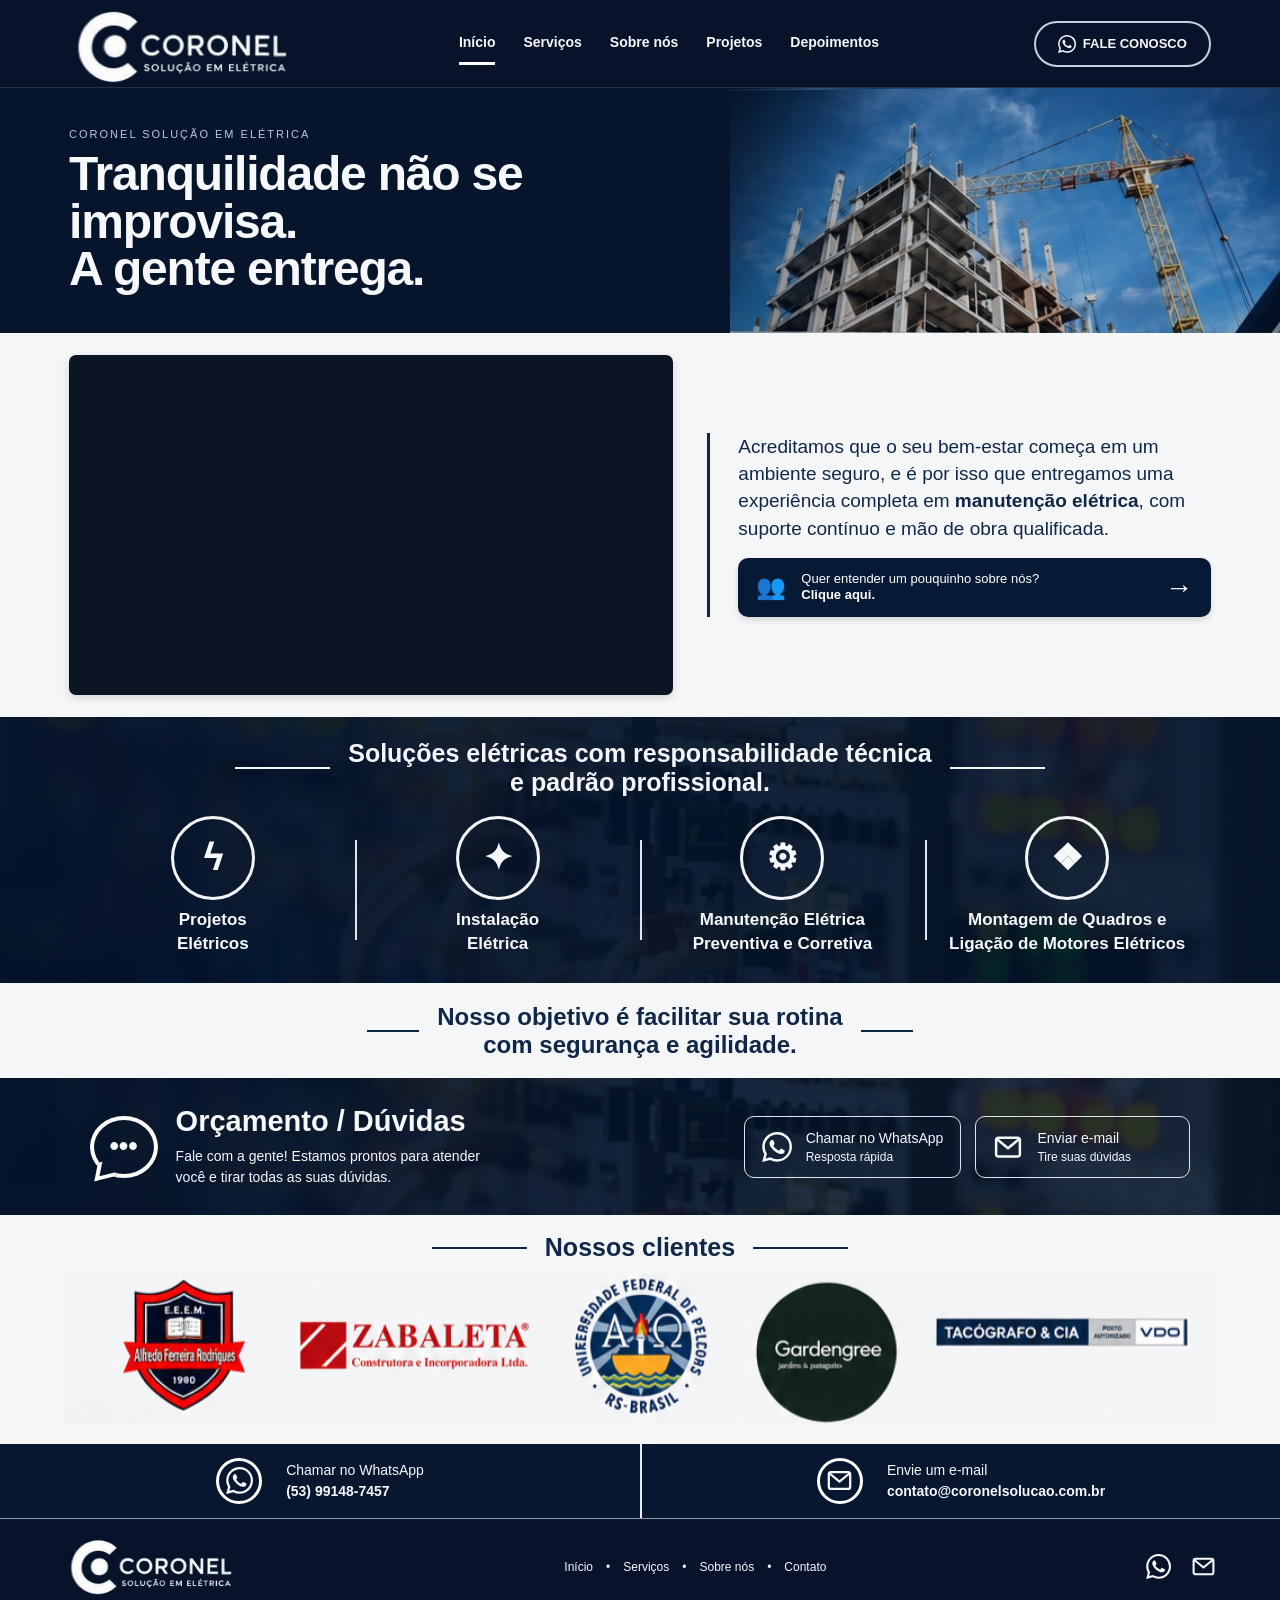
==== commit 1c7ff0ed: "Rename site-editado (1).html to index.html" ====
--- a/index.html
+++ b/index.html
@@ -22,7 +22,7 @@
       <a href="#clientes">Projetos</a>
       <a href="#clientes">Depoimentos</a>
     </nav>
-    <a class="outline-button top-contact" href="https://wa.me/5553991487457" target="_blank" rel="noopener"><svg viewBox="0 0 24 24" aria-hidden="true" class="contact-icon whatsapp-icon" style="width:18px;height:18px;vertical-align:middle;margin-right:7px"><path fill="currentColor" d="M20.52 3.48A11.82 11.82 0 0 0 12.1 0C5.55 0 .22 5.33.22 11.88c0 2.09.55 4.13 1.6 5.93L.12 24l6.34-1.66a11.9 11.9 0 0 0 5.64 1.43h.01c6.55 0 11.88-5.33 11.88-11.88 0-3.17-1.23-6.15-3.47-8.41ZM12.1 21.75a9.87 9.87 0 0 1-5.03-1.38l-.36-.21-3.76.99 1-3.66-.24-.38a9.83 9.83 0 0 1-1.51-5.23c0-5.46 4.44-9.9 9.9-9.9a9.84 9.84 0 0 1 7.01 2.91 9.84 9.84 0 0 1 2.9 7.01c0 5.46-4.44 9.9-9.9 9.9Zm5.43-7.41c-.3-.15-1.77-.87-2.04-.97-.27-.1-.47-.15-.67.15-.2.3-.77.97-.94 1.17-.17.2-.35.22-.65.07-.3-.15-1.26-.46-2.4-1.47-.89-.79-1.49-1.77-1.66-2.07-.17-.3-.02-.46.13-.61.13-.13.3-.35.45-.52.15-.17.2-.3.3-.5.1-.2.05-.37-.02-.52-.07-.15-.67-1.62-.92-2.22-.24-.58-.49-.5-.67-.51h-.57c-.2 0-.52.07-.79.37-.27.3-1.04 1.02-1.04 2.49s1.07 2.89 1.22 3.09c.15.2 2.1 3.21 5.09 4.5.71.31 1.27.5 1.7.64.71.23 1.36.2 1.87.12.57-.09 1.77-.72 2.02-1.42.25-.7.25-1.3.17-1.42-.07-.13-.27-.2-.57-.35Z"/></svg>FALE CONOSCO</a>
+    <a class="outline-button top-contact" href="https://wa.me/5553991487457" target="_blank" rel="noopener"><svg viewBox="0 0 24 24" aria-hidden="true" class="contact-icon whatsapp-icon" style="width:18px;height:18px;vertical-align:middle;margin-right:7px"><path fill="currentColor" d="M20.52 3.48A11.82 11.82 0 0 0 12.1 0C5.55 0 .22 5.33.22 11.88c0 2.09.55 4.13 1.6 5.93L.12 24l6.34-1.66a11.9 11.9 0 0 0 5.64 1.43h.01c6.55 0 11.88-5.33 11.88-11.88 0-3.17-1.23-6.15-3.47-8.41ZM12.1 21.75a9.87 9.87 0 0 1-5.03-1.38l-.36-.21-3.76.99 1-3.66-.24-.38a9.83 9.83 0 0 1-1.51-5.23c0-5.46 4.44-9.9 9.9-9.9a9.84 9.84 0 0 1 7.01 2.91 9.84 9.84 0 0 1 2.9 7.01c0 5.46-4.44 9.9-9.9 9.9Zm5.43-7.41c-.3-.15-1.77-.87-2.04-.97-.27-.1-.47-.15-.67.15-.2.3-.77.97-.94 1.17-.17.2-.35.22-.65.07-.3-.15-1.26-.46-2.4-1.47-.89-.79-1.49-1.77-1.66-2.07-.17-.3-.02-.46.13-.61.13-.13.3-.35.45-.52.15-.17.2-.3.3-.5.1-.2.05-.37-.02-.52-.07-.15-.67-1.62-.92-2.22-.24-.58-.49-.5-.67-.51h-.57c-.2 0-.52.07-.79.37-.27.3-1.04 1.02-1.04 2.49s1.07 2.89 1.22 3.09c.15.2 2.1 3.21 5.09 4.5.71.31 1.27.5 1.7.64.71.23 1.36.2 1.87.12.57-.09 1.77-.72 2.02-1.42.25-.7.25-1.3.17-1.42-.07-.13-.27-.2-.57-.35Z"></path></svg>FALE CONOSCO</a>
   </header>
 
   <main>
@@ -47,10 +47,10 @@
     <section class="services" id="servicos">
       <div class="section-heading light-heading"><span></span><h2>Soluções elétricas com responsabilidade técnica<br class="desktop"> e padrão profissional.</h2><span></span></div>
       <div class="service-grid">
-        <article class="service-card"><div class="service-icon">▤ϟ</div><h3>Projetos<br>Elétricos</h3></article>
-        <article class="service-card"><div class="service-icon">♟</div><h3>Instalação<br>Elétrica</h3></article>
+        <article class="service-card"><div class="service-icon" style="color: rgb(247, 248, 252); background-color: transparent; font-size: 36px;">ϟ</div><h3>Projetos<br>Elétricos</h3></article>
+        <article class="service-card"><div class="service-icon" style="color: rgb(247, 248, 252); background-color: transparent; font-size: 36px;">✦</div><h3>Instalação<br>Elétrica</h3></article>
         <article class="service-card"><div class="service-icon">⚙</div><h3>Manutenção Elétrica<br>Preventiva e Corretiva</h3></article>
-        <article class="service-card"><div class="service-icon">ϟ</div><h3>Montagem de Quadros e<br>Ligação de Motores Elétricos</h3></article>
+        <article class="service-card"><div class="service-icon" style="color: rgb(247, 248, 252); background-color: transparent; font-size: 36px;">❖</div><h3>Montagem de Quadros e<br>Ligação de Motores Elétricos</h3></article>
       </div>
     </section>
 
@@ -61,8 +61,8 @@
     <section class="contact-band">
       <div class="contact-intro"><div class="chat-icon">•••</div><div><h2>Orçamento / Dúvidas</h2><p>Fale com a gente! Estamos prontos para atender<br class="desktop"> você e tirar todas as suas dúvidas.</p></div></div>
       <div class="contact-actions">
-        <a class="contact-box" href="https://wa.me/5553991487457" target="_blank" rel="noopener"><span class="contact-symbol"><svg viewBox="0 0 24 24" aria-hidden="true" class="contact-icon whatsapp-icon"><path fill="currentColor" d="M20.52 3.48A11.82 11.82 0 0 0 12.1 0C5.55 0 .22 5.33.22 11.88c0 2.09.55 4.13 1.6 5.93L.12 24l6.34-1.66a11.9 11.9 0 0 0 5.64 1.43h.01c6.55 0 11.88-5.33 11.88-11.88 0-3.17-1.23-6.15-3.47-8.41ZM12.1 21.75a9.87 9.87 0 0 1-5.03-1.38l-.36-.21-3.76.99 1-3.66-.24-.38a9.83 9.83 0 0 1-1.51-5.23c0-5.46 4.44-9.9 9.9-9.9a9.84 9.84 0 0 1 7.01 2.91 9.84 9.84 0 0 1 2.9 7.01c0 5.46-4.44 9.9-9.9 9.9Zm5.43-7.41c-.3-.15-1.77-.87-2.04-.97-.27-.1-.47-.15-.67.15-.2.3-.77.97-.94 1.17-.17.2-.35.22-.65.07-.3-.15-1.26-.46-2.4-1.47-.89-.79-1.49-1.77-1.66-2.07-.17-.3-.02-.46.13-.61.13-.13.3-.35.45-.52.15-.17.2-.3.3-.5.1-.2.05-.37-.02-.52-.07-.15-.67-1.62-.92-2.22-.24-.58-.49-.5-.67-.51h-.57c-.2 0-.52.07-.79.37-.27.3-1.04 1.02-1.04 2.49s1.07 2.89 1.22 3.09c.15.2 2.1 3.21 5.09 4.5.71.31 1.27.5 1.7.64.71.23 1.36.2 1.87.12.57-.09 1.77-.72 2.02-1.42.25-.7.25-1.3.17-1.42-.07-.13-.27-.2-.57-.35Z"/></svg></span><span>Chamar no WhatsApp<small>Resposta rápida</small></span></a>
-        <a class="contact-box" href="mailto:contato@coronelsolucao.com.br"><span class="contact-symbol"><svg viewBox="0 0 24 24" aria-hidden="true" class="contact-icon"><rect x="2.5" y="4.5" width="19" height="15" rx="2" fill="none" stroke="currentColor" stroke-width="2"/><path d="m3.5 6 8.5 7 8.5-7" fill="none" stroke="currentColor" stroke-width="2" stroke-linecap="round" stroke-linejoin="round"/></svg></span><span>Enviar e-mail<small>Tire suas dúvidas</small></span></a>
+        <a class="contact-box" href="https://wa.me/5553991487457" target="_blank" rel="noopener"><span class="contact-symbol"><svg viewBox="0 0 24 24" aria-hidden="true" class="contact-icon whatsapp-icon"><path fill="currentColor" d="M20.52 3.48A11.82 11.82 0 0 0 12.1 0C5.55 0 .22 5.33.22 11.88c0 2.09.55 4.13 1.6 5.93L.12 24l6.34-1.66a11.9 11.9 0 0 0 5.64 1.43h.01c6.55 0 11.88-5.33 11.88-11.88 0-3.17-1.23-6.15-3.47-8.41ZM12.1 21.75a9.87 9.87 0 0 1-5.03-1.38l-.36-.21-3.76.99 1-3.66-.24-.38a9.83 9.83 0 0 1-1.51-5.23c0-5.46 4.44-9.9 9.9-9.9a9.84 9.84 0 0 1 7.01 2.91 9.84 9.84 0 0 1 2.9 7.01c0 5.46-4.44 9.9-9.9 9.9Zm5.43-7.41c-.3-.15-1.77-.87-2.04-.97-.27-.1-.47-.15-.67.15-.2.3-.77.97-.94 1.17-.17.2-.35.22-.65.07-.3-.15-1.26-.46-2.4-1.47-.89-.79-1.49-1.77-1.66-2.07-.17-.3-.02-.46.13-.61.13-.13.3-.35.45-.52.15-.17.2-.3.3-.5.1-.2.05-.37-.02-.52-.07-.15-.67-1.62-.92-2.22-.24-.58-.49-.5-.67-.51h-.57c-.2 0-.52.07-.79.37-.27.3-1.04 1.02-1.04 2.49s1.07 2.89 1.22 3.09c.15.2 2.1 3.21 5.09 4.5.71.31 1.27.5 1.7.64.71.23 1.36.2 1.87.12.57-.09 1.77-.72 2.02-1.42.25-.7.25-1.3.17-1.42-.07-.13-.27-.2-.57-.35Z"></path></svg></span><span>Chamar no WhatsApp<small>Resposta rápida</small></span></a>
+        <a class="contact-box" href="mailto:contato@coronelsolucao.com.br"><span class="contact-symbol"><svg viewBox="0 0 24 24" aria-hidden="true" class="contact-icon"><rect x="2.5" y="4.5" width="19" height="15" rx="2" fill="none" stroke="currentColor" stroke-width="2"></rect><path d="m3.5 6 8.5 7 8.5-7" fill="none" stroke="currentColor" stroke-width="2" stroke-linecap="round" stroke-linejoin="round"></path></svg></span><span>Enviar e-mail<small>Tire suas dúvidas</small></span></a>
       </div>
     </section>
 
@@ -72,15 +72,15 @@
     </section>
 
     <section class="quick-contact">
-      <a href="https://wa.me/5553991487457" target="_blank" rel="noopener"><span class="round-icon"><svg viewBox="0 0 24 24" aria-hidden="true" class="contact-icon whatsapp-icon"><path fill="currentColor" d="M20.52 3.48A11.82 11.82 0 0 0 12.1 0C5.55 0 .22 5.33.22 11.88c0 2.09.55 4.13 1.6 5.93L.12 24l6.34-1.66a11.9 11.9 0 0 0 5.64 1.43h.01c6.55 0 11.88-5.33 11.88-11.88 0-3.17-1.23-6.15-3.47-8.41ZM12.1 21.75a9.87 9.87 0 0 1-5.03-1.38l-.36-.21-3.76.99 1-3.66-.24-.38a9.83 9.83 0 0 1-1.51-5.23c0-5.46 4.44-9.9 9.9-9.9a9.84 9.84 0 0 1 7.01 2.91 9.84 9.84 0 0 1 2.9 7.01c0 5.46-4.44 9.9-9.9 9.9Zm5.43-7.41c-.3-.15-1.77-.87-2.04-.97-.27-.1-.47-.15-.67.15-.2.3-.77.97-.94 1.17-.17.2-.35.22-.65.07-.3-.15-1.26-.46-2.4-1.47-.89-.79-1.49-1.77-1.66-2.07-.17-.3-.02-.46.13-.61.13-.13.3-.35.45-.52.15-.17.2-.3.3-.5.1-.2.05-.37-.02-.52-.07-.15-.67-1.62-.92-2.22-.24-.58-.49-.5-.67-.51h-.57c-.2 0-.52.07-.79.37-.27.3-1.04 1.02-1.04 2.49s1.07 2.89 1.22 3.09c.15.2 2.1 3.21 5.09 4.5.71.31 1.27.5 1.7.64.71.23 1.36.2 1.87.12.57-.09 1.77-.72 2.02-1.42.25-.7.25-1.3.17-1.42-.07-.13-.27-.2-.57-.35Z"/></svg></span><span>Chamar no WhatsApp<strong>(53) 99148-7457</strong></span></a>
-      <a href="mailto:contato@coronelsolucao.com.br"><span class="round-icon"><svg viewBox="0 0 24 24" aria-hidden="true" class="contact-icon"><rect x="2.5" y="4.5" width="19" height="15" rx="2" fill="none" stroke="currentColor" stroke-width="2"/><path d="m3.5 6 8.5 7 8.5-7" fill="none" stroke="currentColor" stroke-width="2" stroke-linecap="round" stroke-linejoin="round"/></svg></span><span>Envie um e-mail<strong>contato@coronelsolucao.com.br</strong></span></a>
+      <a href="https://wa.me/5553991487457" target="_blank" rel="noopener"><span class="round-icon"><svg viewBox="0 0 24 24" aria-hidden="true" class="contact-icon whatsapp-icon"><path fill="currentColor" d="M20.52 3.48A11.82 11.82 0 0 0 12.1 0C5.55 0 .22 5.33.22 11.88c0 2.09.55 4.13 1.6 5.93L.12 24l6.34-1.66a11.9 11.9 0 0 0 5.64 1.43h.01c6.55 0 11.88-5.33 11.88-11.88 0-3.17-1.23-6.15-3.47-8.41ZM12.1 21.75a9.87 9.87 0 0 1-5.03-1.38l-.36-.21-3.76.99 1-3.66-.24-.38a9.83 9.83 0 0 1-1.51-5.23c0-5.46 4.44-9.9 9.9-9.9a9.84 9.84 0 0 1 7.01 2.91 9.84 9.84 0 0 1 2.9 7.01c0 5.46-4.44 9.9-9.9 9.9Zm5.43-7.41c-.3-.15-1.77-.87-2.04-.97-.27-.1-.47-.15-.67.15-.2.3-.77.97-.94 1.17-.17.2-.35.22-.65.07-.3-.15-1.26-.46-2.4-1.47-.89-.79-1.49-1.77-1.66-2.07-.17-.3-.02-.46.13-.61.13-.13.3-.35.45-.52.15-.17.2-.3.3-.5.1-.2.05-.37-.02-.52-.07-.15-.67-1.62-.92-2.22-.24-.58-.49-.5-.67-.51h-.57c-.2 0-.52.07-.79.37-.27.3-1.04 1.02-1.04 2.49s1.07 2.89 1.22 3.09c.15.2 2.1 3.21 5.09 4.5.71.31 1.27.5 1.7.64.71.23 1.36.2 1.87.12.57-.09 1.77-.72 2.02-1.42.25-.7.25-1.3.17-1.42-.07-.13-.27-.2-.57-.35Z"></path></svg></span><span>Chamar no WhatsApp<strong>(53) 99148-7457</strong></span></a>
+      <a href="mailto:contato@coronelsolucao.com.br"><span class="round-icon"><svg viewBox="0 0 24 24" aria-hidden="true" class="contact-icon"><rect x="2.5" y="4.5" width="19" height="15" rx="2" fill="none" stroke="currentColor" stroke-width="2"></rect><path d="m3.5 6 8.5 7 8.5-7" fill="none" stroke="currentColor" stroke-width="2" stroke-linecap="round" stroke-linejoin="round"></path></svg></span><span>Envie um e-mail<strong>contato@coronelsolucao.com.br</strong></span></a>
     </section>
   </main>
 
   <footer class="footer">
     <a class="footer-brand" href="#inicio"><img src="[data-uri]" alt="Coronel Solução em Elétrica" style="color: rgb(247, 248, 252); background-color: rgb(0, 0, 0); font-size: 16px; width: 100%; object-fit: cover;"></a>
     <nav><a href="#inicio">Início</a><i>•</i><a href="#servicos">Serviços</a><i>•</i><a href="#sobre">Sobre nós</a><i>•</i><a href="#contato">Contato</a></nav>
-    <div class="footer-icons"><a href="https://wa.me/5553991487457" aria-label="WhatsApp"><svg viewBox="0 0 24 24" aria-hidden="true" class="contact-icon whatsapp-icon"><path fill="currentColor" d="M20.52 3.48A11.82 11.82 0 0 0 12.1 0C5.55 0 .22 5.33.22 11.88c0 2.09.55 4.13 1.6 5.93L.12 24l6.34-1.66a11.9 11.9 0 0 0 5.64 1.43h.01c6.55 0 11.88-5.33 11.88-11.88 0-3.17-1.23-6.15-3.47-8.41ZM12.1 21.75a9.87 9.87 0 0 1-5.03-1.38l-.36-.21-3.76.99 1-3.66-.24-.38a9.83 9.83 0 0 1-1.51-5.23c0-5.46 4.44-9.9 9.9-9.9a9.84 9.84 0 0 1 7.01 2.91 9.84 9.84 0 0 1 2.9 7.01c0 5.46-4.44 9.9-9.9 9.9Zm5.43-7.41c-.3-.15-1.77-.87-2.04-.97-.27-.1-.47-.15-.67.15-.2.3-.77.97-.94 1.17-.17.2-.35.22-.65.07-.3-.15-1.26-.46-2.4-1.47-.89-.79-1.49-1.77-1.66-2.07-.17-.3-.02-.46.13-.61.13-.13.3-.35.45-.52.15-.17.2-.3.3-.5.1-.2.05-.37-.02-.52-.07-.15-.67-1.62-.92-2.22-.24-.58-.49-.5-.67-.51h-.57c-.2 0-.52.07-.79.37-.27.3-1.04 1.02-1.04 2.49s1.07 2.89 1.22 3.09c.15.2 2.1 3.21 5.09 4.5.71.31 1.27.5 1.7.64.71.23 1.36.2 1.87.12.57-.09 1.77-.72 2.02-1.42.25-.7.25-1.3.17-1.42-.07-.13-.27-.2-.57-.35Z"/></svg></a><a href="mailto:contato@coronelsolucao.com.br" aria-label="E-mail"><svg viewBox="0 0 24 24" aria-hidden="true" class="contact-icon"><rect x="2.5" y="4.5" width="19" height="15" rx="2" fill="none" stroke="currentColor" stroke-width="2"/><path d="m3.5 6 8.5 7 8.5-7" fill="none" stroke="currentColor" stroke-width="2" stroke-linecap="round" stroke-linejoin="round"/></svg></a></div>
+    <div class="footer-icons"><a href="https://wa.me/5553991487457" aria-label="WhatsApp"><svg viewBox="0 0 24 24" aria-hidden="true" class="contact-icon whatsapp-icon"><path fill="currentColor" d="M20.52 3.48A11.82 11.82 0 0 0 12.1 0C5.55 0 .22 5.33.22 11.88c0 2.09.55 4.13 1.6 5.93L.12 24l6.34-1.66a11.9 11.9 0 0 0 5.64 1.43h.01c6.55 0 11.88-5.33 11.88-11.88 0-3.17-1.23-6.15-3.47-8.41ZM12.1 21.75a9.87 9.87 0 0 1-5.03-1.38l-.36-.21-3.76.99 1-3.66-.24-.38a9.83 9.83 0 0 1-1.51-5.23c0-5.46 4.44-9.9 9.9-9.9a9.84 9.84 0 0 1 7.01 2.91 9.84 9.84 0 0 1 2.9 7.01c0 5.46-4.44 9.9-9.9 9.9Zm5.43-7.41c-.3-.15-1.77-.87-2.04-.97-.27-.1-.47-.15-.67.15-.2.3-.77.97-.94 1.17-.17.2-.35.22-.65.07-.3-.15-1.26-.46-2.4-1.47-.89-.79-1.49-1.77-1.66-2.07-.17-.3-.02-.46.13-.61.13-.13.3-.35.45-.52.15-.17.2-.3.3-.5.1-.2.05-.37-.02-.52-.07-.15-.67-1.62-.92-2.22-.24-.58-.49-.5-.67-.51h-.57c-.2 0-.52.07-.79.37-.27.3-1.04 1.02-1.04 2.49s1.07 2.89 1.22 3.09c.15.2 2.1 3.21 5.09 4.5.71.31 1.27.5 1.7.64.71.23 1.36.2 1.87.12.57-.09 1.77-.72 2.02-1.42.25-.7.25-1.3.17-1.42-.07-.13-.27-.2-.57-.35Z"></path></svg></a><a href="mailto:contato@coronelsolucao.com.br" aria-label="E-mail"><svg viewBox="0 0 24 24" aria-hidden="true" class="contact-icon"><rect x="2.5" y="4.5" width="19" height="15" rx="2" fill="none" stroke="currentColor" stroke-width="2"></rect><path d="m3.5 6 8.5 7 8.5-7" fill="none" stroke="currentColor" stroke-width="2" stroke-linecap="round" stroke-linejoin="round"></path></svg></a></div>
   </footer>
   <script>const toggle = document.querySelector('.menu-toggle');
 const nav = document.querySelector('.nav');
@@ -95,4 +95,4 @@
 }));
 </script>
 
-</body></html>+</body></html>
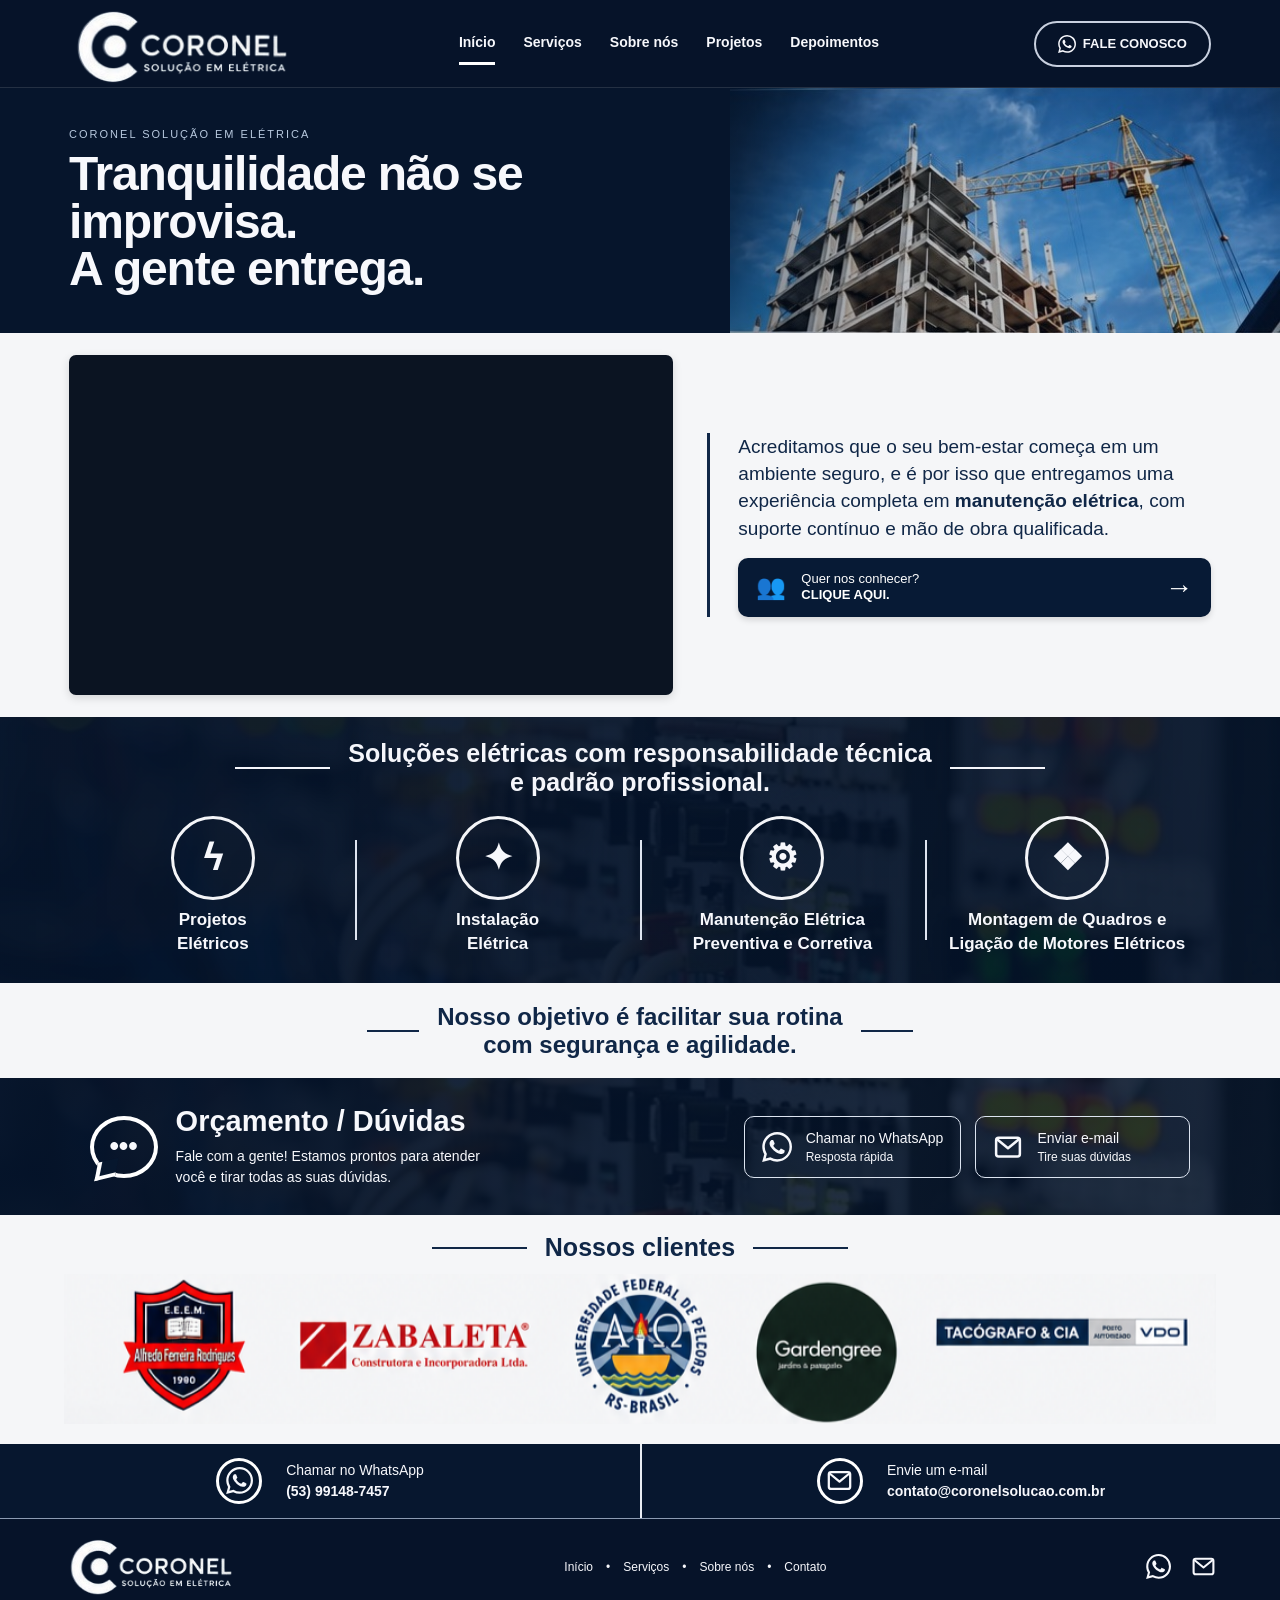
==== commit 71dcd94a: "Update index.html" ====
--- a/index.html
+++ b/index.html
@@ -40,7 +40,7 @@
       </div>
       <div class="intro-copy">
         <p>Acreditamos que o seu bem-estar começa em um ambiente seguro, e é por isso que entregamos uma experiência completa em <strong>manutenção elétrica</strong>, com suporte contínuo e mão de obra qualificada.</p>
-        <a class="filled-button" href="#servicos"><span>👥</span><span>Quer entender um pouquinho sobre nós?<br><strong>Clique aqui.</strong></span><b>→</b></a>
+        <a class="filled-button" href="#servicos"><span>👥</span><span>Quer nos conhecer?<br><strong>CLIQUE AQUI.</strong></span><b>→</b></a>
       </div>
     </section>
 
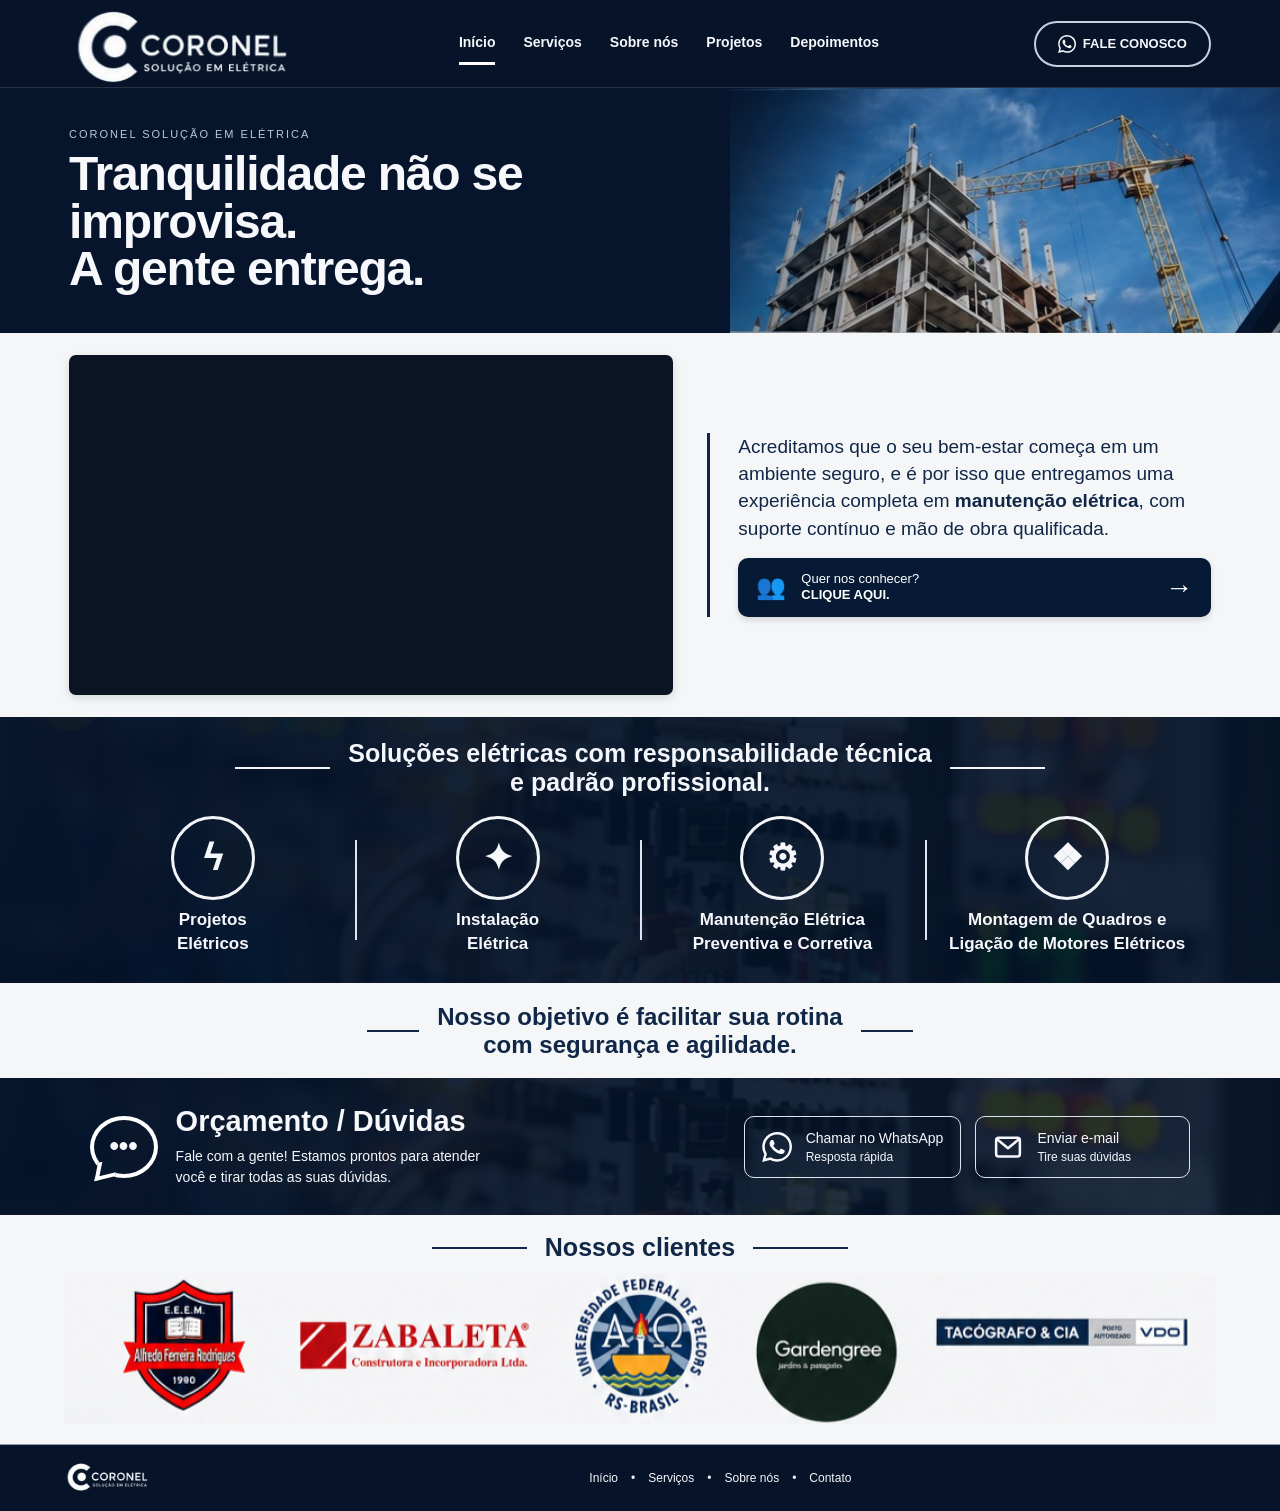
==== commit 514c2f1d: "Rename site-editado (2).html to index.html" ====
--- a/index.html
+++ b/index.html
@@ -72,15 +72,15 @@
     </section>
 
     <section class="quick-contact">
-      <a href="https://wa.me/5553991487457" target="_blank" rel="noopener"><span class="round-icon"><svg viewBox="0 0 24 24" aria-hidden="true" class="contact-icon whatsapp-icon"><path fill="currentColor" d="M20.52 3.48A11.82 11.82 0 0 0 12.1 0C5.55 0 .22 5.33.22 11.88c0 2.09.55 4.13 1.6 5.93L.12 24l6.34-1.66a11.9 11.9 0 0 0 5.64 1.43h.01c6.55 0 11.88-5.33 11.88-11.88 0-3.17-1.23-6.15-3.47-8.41ZM12.1 21.75a9.87 9.87 0 0 1-5.03-1.38l-.36-.21-3.76.99 1-3.66-.24-.38a9.83 9.83 0 0 1-1.51-5.23c0-5.46 4.44-9.9 9.9-9.9a9.84 9.84 0 0 1 7.01 2.91 9.84 9.84 0 0 1 2.9 7.01c0 5.46-4.44 9.9-9.9 9.9Zm5.43-7.41c-.3-.15-1.77-.87-2.04-.97-.27-.1-.47-.15-.67.15-.2.3-.77.97-.94 1.17-.17.2-.35.22-.65.07-.3-.15-1.26-.46-2.4-1.47-.89-.79-1.49-1.77-1.66-2.07-.17-.3-.02-.46.13-.61.13-.13.3-.35.45-.52.15-.17.2-.3.3-.5.1-.2.05-.37-.02-.52-.07-.15-.67-1.62-.92-2.22-.24-.58-.49-.5-.67-.51h-.57c-.2 0-.52.07-.79.37-.27.3-1.04 1.02-1.04 2.49s1.07 2.89 1.22 3.09c.15.2 2.1 3.21 5.09 4.5.71.31 1.27.5 1.7.64.71.23 1.36.2 1.87.12.57-.09 1.77-.72 2.02-1.42.25-.7.25-1.3.17-1.42-.07-.13-.27-.2-.57-.35Z"></path></svg></span><span>Chamar no WhatsApp<strong>(53) 99148-7457</strong></span></a>
-      <a href="mailto:contato@coronelsolucao.com.br"><span class="round-icon"><svg viewBox="0 0 24 24" aria-hidden="true" class="contact-icon"><rect x="2.5" y="4.5" width="19" height="15" rx="2" fill="none" stroke="currentColor" stroke-width="2"></rect><path d="m3.5 6 8.5 7 8.5-7" fill="none" stroke="currentColor" stroke-width="2" stroke-linecap="round" stroke-linejoin="round"></path></svg></span><span>Envie um e-mail<strong>contato@coronelsolucao.com.br</strong></span></a>
+      
+      
     </section>
   </main>
 
   <footer class="footer">
-    <a class="footer-brand" href="#inicio"><img src="[data-uri]" alt="Coronel Solução em Elétrica" style="color: rgb(247, 248, 252); background-color: rgb(0, 0, 0); font-size: 16px; width: 100%; object-fit: cover;"></a>
-    <nav><a href="#inicio">Início</a><i>•</i><a href="#servicos">Serviços</a><i>•</i><a href="#sobre">Sobre nós</a><i>•</i><a href="#contato">Contato</a></nav>
-    <div class="footer-icons"><a href="https://wa.me/5553991487457" aria-label="WhatsApp"><svg viewBox="0 0 24 24" aria-hidden="true" class="contact-icon whatsapp-icon"><path fill="currentColor" d="M20.52 3.48A11.82 11.82 0 0 0 12.1 0C5.55 0 .22 5.33.22 11.88c0 2.09.55 4.13 1.6 5.93L.12 24l6.34-1.66a11.9 11.9 0 0 0 5.64 1.43h.01c6.55 0 11.88-5.33 11.88-11.88 0-3.17-1.23-6.15-3.47-8.41ZM12.1 21.75a9.87 9.87 0 0 1-5.03-1.38l-.36-.21-3.76.99 1-3.66-.24-.38a9.83 9.83 0 0 1-1.51-5.23c0-5.46 4.44-9.9 9.9-9.9a9.84 9.84 0 0 1 7.01 2.91 9.84 9.84 0 0 1 2.9 7.01c0 5.46-4.44 9.9-9.9 9.9Zm5.43-7.41c-.3-.15-1.77-.87-2.04-.97-.27-.1-.47-.15-.67.15-.2.3-.77.97-.94 1.17-.17.2-.35.22-.65.07-.3-.15-1.26-.46-2.4-1.47-.89-.79-1.49-1.77-1.66-2.07-.17-.3-.02-.46.13-.61.13-.13.3-.35.45-.52.15-.17.2-.3.3-.5.1-.2.05-.37-.02-.52-.07-.15-.67-1.62-.92-2.22-.24-.58-.49-.5-.67-.51h-.57c-.2 0-.52.07-.79.37-.27.3-1.04 1.02-1.04 2.49s1.07 2.89 1.22 3.09c.15.2 2.1 3.21 5.09 4.5.71.31 1.27.5 1.7.64.71.23 1.36.2 1.87.12.57-.09 1.77-.72 2.02-1.42.25-.7.25-1.3.17-1.42-.07-.13-.27-.2-.57-.35Z"></path></svg></a><a href="mailto:contato@coronelsolucao.com.br" aria-label="E-mail"><svg viewBox="0 0 24 24" aria-hidden="true" class="contact-icon"><rect x="2.5" y="4.5" width="19" height="15" rx="2" fill="none" stroke="currentColor" stroke-width="2"></rect><path d="m3.5 6 8.5 7 8.5-7" fill="none" stroke="currentColor" stroke-width="2" stroke-linecap="round" stroke-linejoin="round"></path></svg></a></div>
+    <a class="footer-brand" href="#inicio"><img src="[data-uri]" alt="Coronel Solução em Elétrica" style="color: rgb(247, 248, 252); background-color: rgb(0, 0, 0); font-size: 16px; width: 50%; object-fit: cover;"></a>
+    <nav><a href="#inicio">Início</a><i>•</i><a href="#servicos">Serviços</a><i>•</i><a href="#sobre">Sobre nós</a><i>•</i><a href="#contato" style="">Contato</a></nav>
+    <div class="footer-icons"><a href="https://wa.me/5553991487457" aria-label="WhatsApp"></a><a href="mailto:contato@coronelsolucao.com.br" aria-label="E-mail"></a></div>
   </footer>
   <script>const toggle = document.querySelector('.menu-toggle');
 const nav = document.querySelector('.nav');
@@ -95,4 +95,5 @@
 }));
 </script>
 
+
 </body></html>
